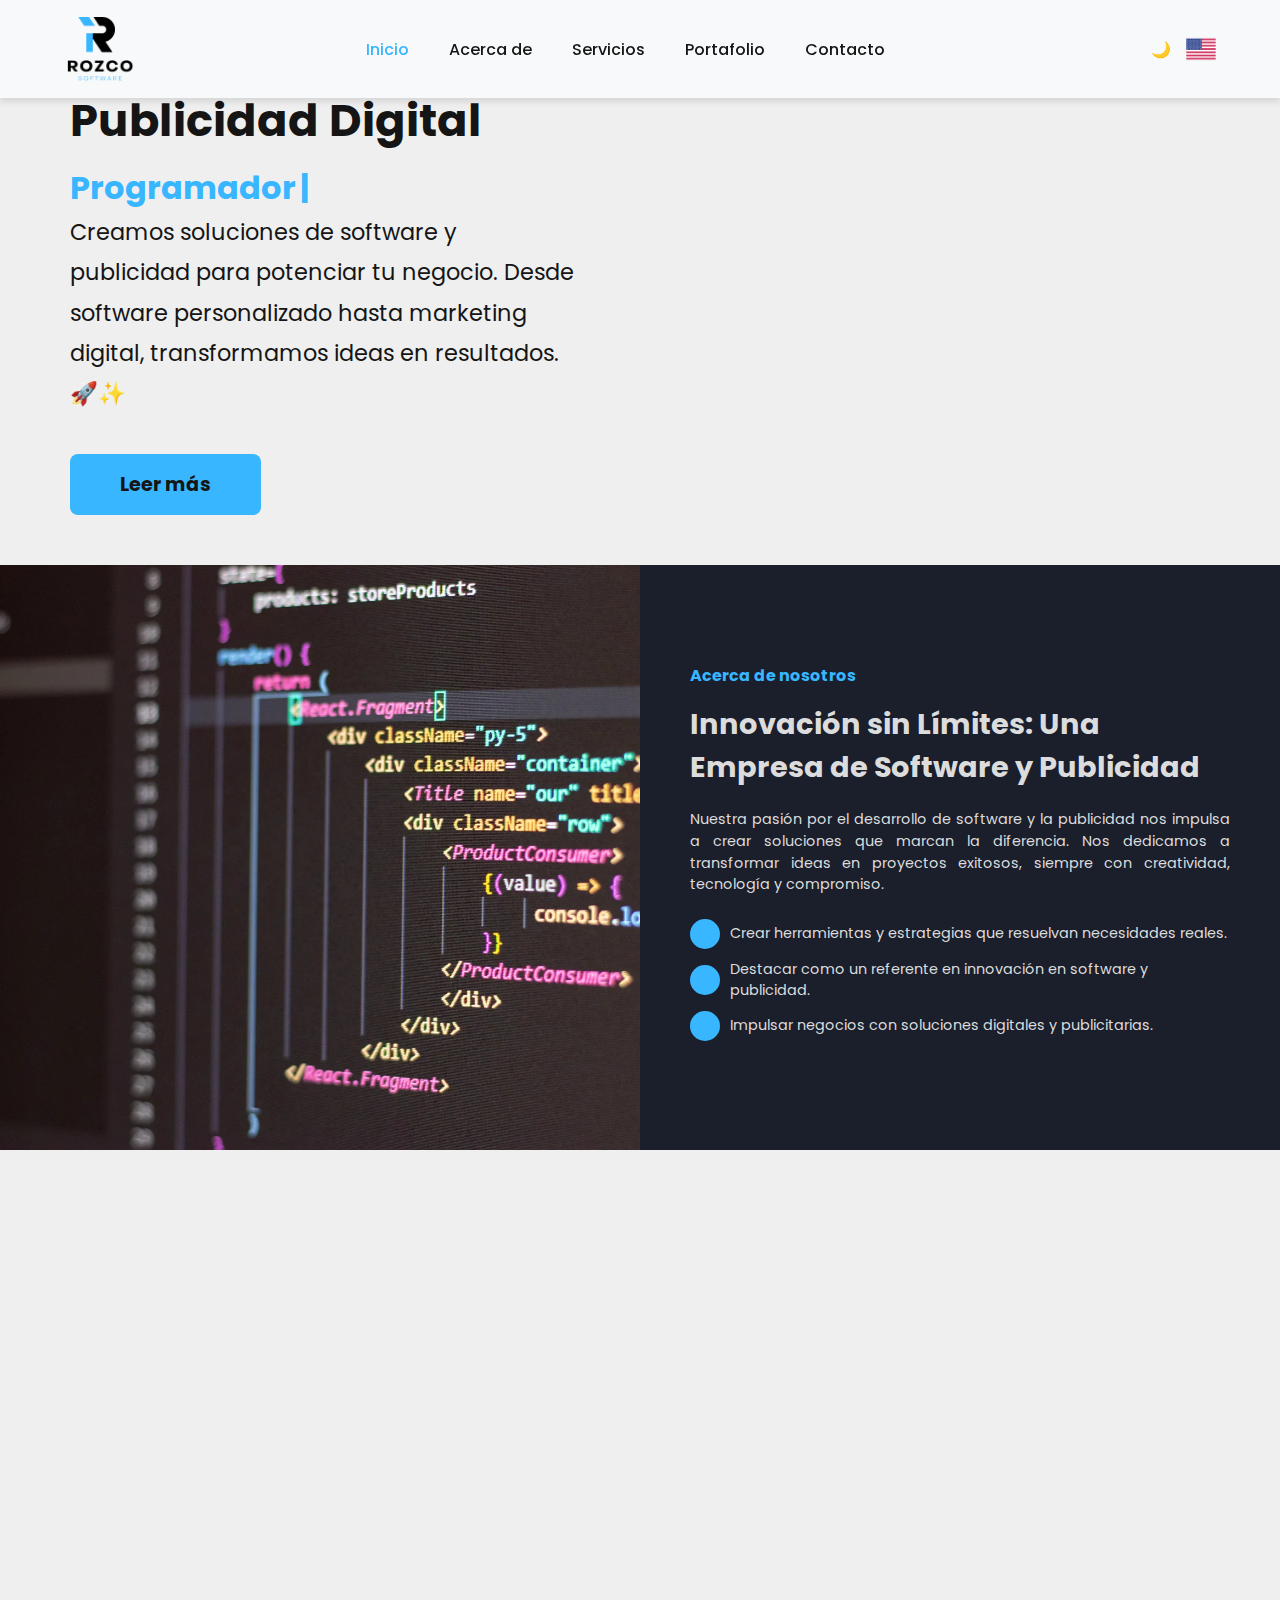
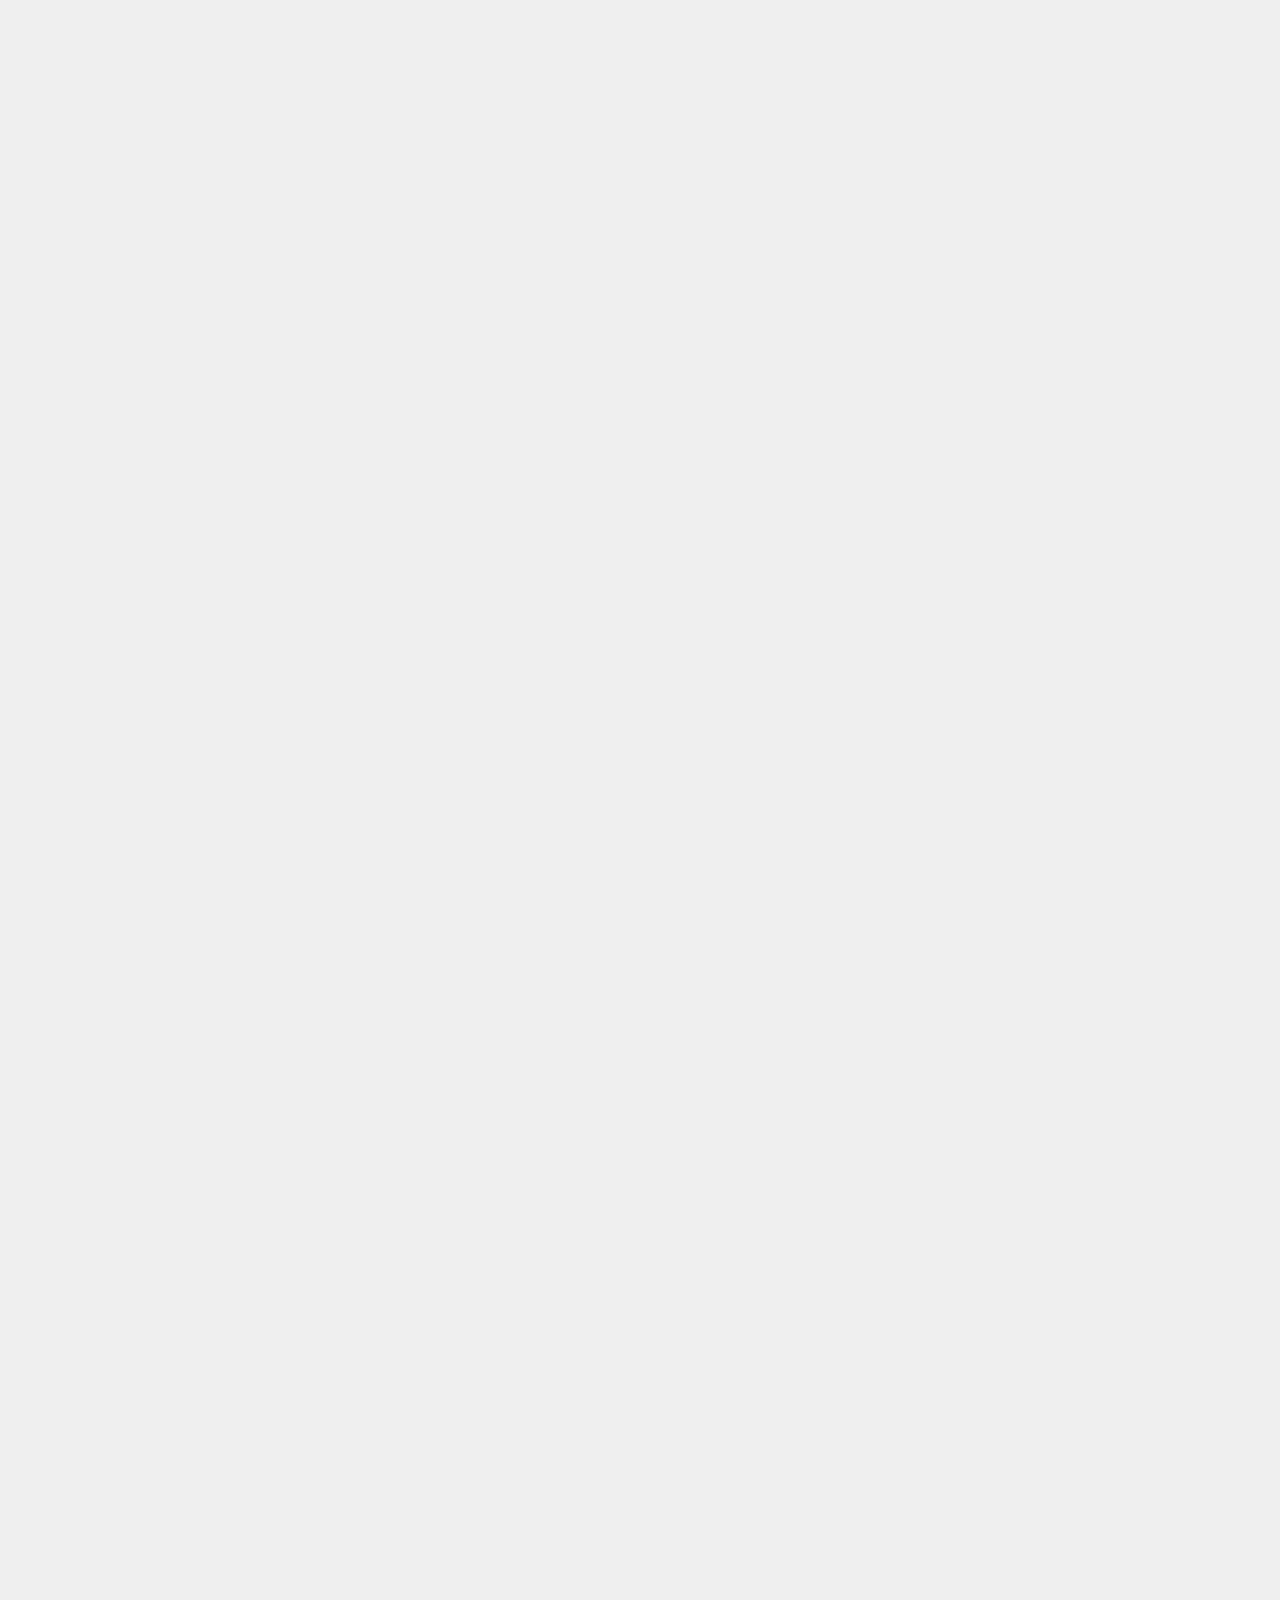
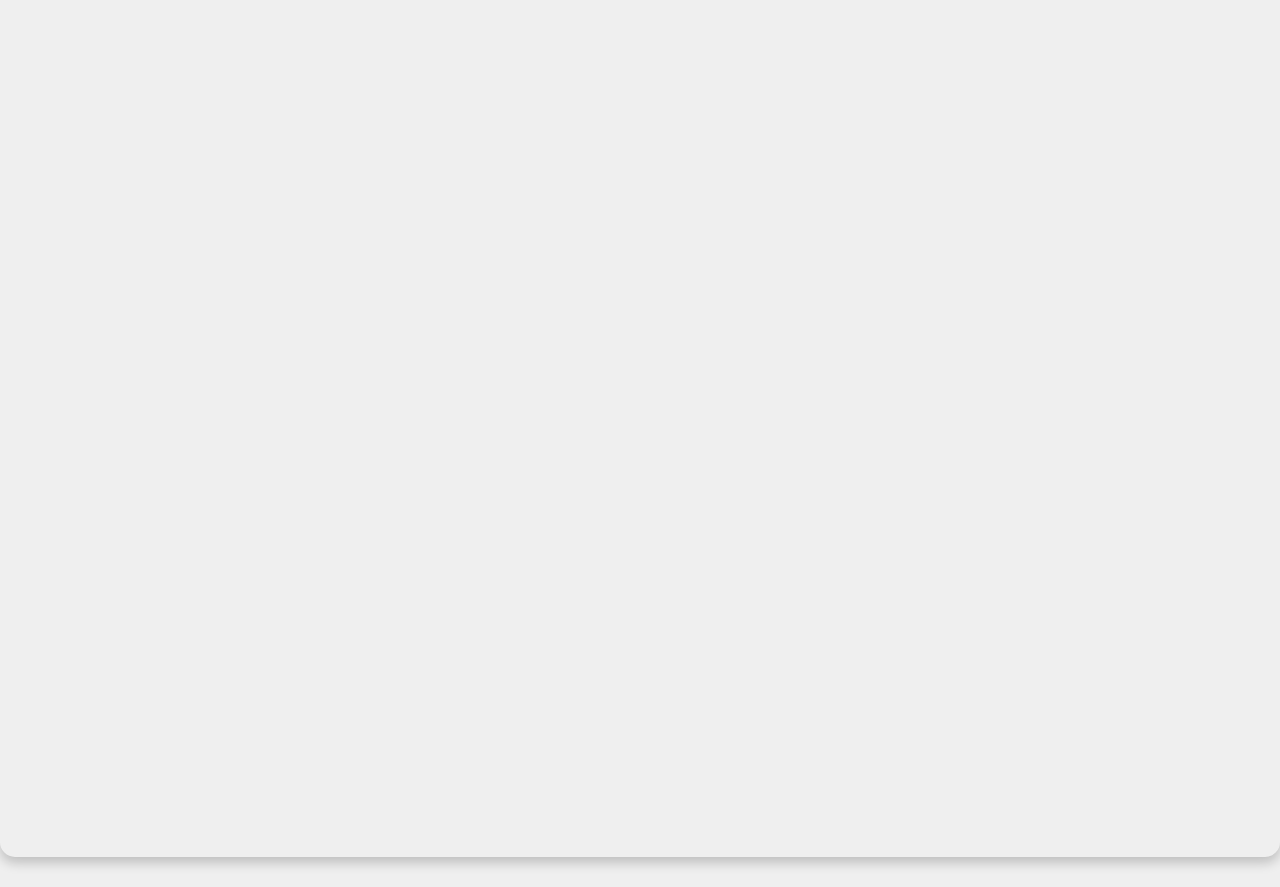
==== index.html @ 45a73aba "Primer commit" ====
<!DOCTYPE html>
<html lang="es">

<head>
    <meta charset="UTF-8">
    <meta name="viewport" content="width=device-width, initial-scale=1.0">
    <meta name="description"
        content="ROZCO | Soluciones de diseño web, publicidad y marketing digital. Damos vida a tus ideas con creatividad y funcionalidad.">
    <meta name="keywords"
        content="ROZCO, diseño web, publicidad, marketing digital, páginas web creativas, soluciones digitales">
    <meta name="author" content="ROZCO">
    <meta property="og:title" content="ROZCO | Diseño Web y Publicidad" />
    <meta property="og:description"
        content="Transforma tu presencia digital con nuestros servicios de diseño web, publicidad y marketing. ¡Haz historia con tu marca!" />
    <meta property="og:image" content="imagenes/rozco.png" />
    <meta property="og:url" content="https://www.rozco-Software.com" />
    <meta property="og:type" content="website" />
    <meta name="twitter:card" content="summary_large_image" />
    <title>ROZCO | Diseño Web, Publicidad y Marketing Digital</title>
    <link rel="stylesheet" href="css/animations.css">
    <link rel="stylesheet" href="css/header.css">
    <link rel="stylesheet" href="css/main.css">
    <link rel="stylesheet" href="css/aboutUS.css">
    <link rel="stylesheet" href="css/servicio.css">
    <link rel="stylesheet" href="css/projects.css">
    <link rel="stylesheet" href="css/contactform.css">
    <link rel="stylesheet" href="css/footer.css">
    <!-- Remixicon CSS -->
    <link href="https://cdn.jsdelivr.net/npm/remixicon@4.3.0/fonts/remixicon.css" rel="stylesheet" />
    <!-- Boxicons -->
    <link rel="stylesheet" href="https://unpkg.com/boxicons@latest/css/boxicons.min.css">
    <!-- Google Fonts -->
    <link
        href="https://fonts.googleapis.com/css2?family=Poppins:ital,wght@0,200;0,300;0,400;0,500;0,600;1,200&display=swap"
        rel="stylesheet">
    <link rel="icon" href="imagenes/ICON.png" type="image/x-icon">
</head>

<body>

    <header class="header-inicio">
        <a href="" class="logo">
            <img src="imagenes/ROZCO-negro.png" alt="Logo de ROZCO, diseño web y publicidad" loading="lazy"
                class="logo-img light-logo">
            <img src="imagenes/ROZCO-blanco.png" alt="Logo de ROZCO, diseño web y publicidad" loading="lazy"
                class="logo-img dark-logo">
        </a>
        <ul class="navbar">
            <li><a href="#inicio" class="active">Inicio</a></li>
            <li><a href="#acerca">Acerca de</a></li>
            <li><a href="#servicios">Servicios</a></li>
            <li><a href="#portafolio">Portafolio</a></li>
            <li><a href="#contacto">Contacto</a></li>
        </ul>
        <div class="social-icons">
            <a href="https://facebook.com" target="_blank" class="icon">
                <i class="ri-facebook-fill"></i>
            </a>
            <a href="https://instagram.com" target="_blank" class="icon">
                <i class="ri-instagram-fill"></i>
            </a>
            <a class="icon" id="theme-toggle" style="background-color: transparent;">
                🌙
            </a>
            <div class="language-selector">
                <!-- Al hacer clic en la bandera de EE.UU., redirige a la versión en inglés -->
                <a href="index2.html" class="icon" style="background-color: transparent;">
                    <img src="imagenes/USA.png" alt="EN" id="flag-icon">
                </a>
            </div> 
           
        </div>
        <div class="bx bx-menu" id="menu-icon"></div>
    </header>

    <main>
        <section class="cover fade-in" id="inicio">
            <div class="text__information-cover">
                <h1>Desarrollo Web y Publicidad Digital</h1>
                <h2 id="dynamic-text">
                    <span class="typing"></span><span class="cursor">|</span>
                </h2>
                <p>
                    Creamos soluciones de software y publicidad para potenciar tu negocio. Desde software personalizado
                    hasta marketing digital, transformamos ideas en
                    resultados. 🚀✨
                </p>
                <div class="buttons__cover">
                    <a href="#servicios">
                        <button class="btn_readMore-cover">Leer más</button>
                    </a>
                </div>
            </div>
            <div class="media__cover">
                <dotlottie-player src="https://lottie.host/5d0fd46f-d6e3-49ef-8fae-45bba7b66277/37dZKPXyGM.lottie"
                    background="transparent" speed="1" loop autoplay>
                </dotlottie-player>
            </div>
        </section>

        <section class="cover2 " id="acerca">
            <div class="cover-image">
                <img src="imagenes/AboutUs.webp" alt="Descripción de la imagen" loading="lazy">
            </div>
            <div class="cover-text">
                <h2>Acerca de nosotros</h2>
                <h3>Innovación sin Límites: Una Empresa de Software y Publicidad</h3>
                <p>
                    Nuestra pasión por el desarrollo de software y la publicidad nos impulsa
                    a crear soluciones que marcan la diferencia. Nos dedicamos a transformar ideas en proyectos
                    exitosos, siempre con creatividad, tecnología y compromiso.
                </p>

                <!-- Lista con círculos y palomitas -->
                <ul class="features-list fade-in">
                    <li>
                        <span class="circle"><i class="ri-check-line"></i></span>
                        Crear herramientas y estrategias que resuelvan necesidades reales.
                    </li>
                    <li>
                        <span class="circle"><i class="ri-check-line"></i></span>
                        Destacar como un referente en innovación en software y publicidad.
                    </li>
                    <li>
                        <span class="circle"><i class="ri-check-line"></i></span>
                        Impulsar negocios con soluciones digitales y publicitarias.
                    </li>
                </ul>
            </div>

        </section>

        <section class="servicios" id="servicios">
            <!-- Título de la sección -->
            <div class="Services-title fade-in">
                <h2>Nuestros Servicios</h2>
                <h3>Ofrecemos soluciones digitales y publicitarias diseñadas para impulsar tu negocio.</h3>
            </div>
            <!-- Contenedor de tarjetas -->
            <div class="cards-section">
                <!-- Card 1 -->
                <div class="card face-left">
                    <div class="card-image">
                        <img src="imagenes/Services2.webp" alt="Desarrollo de Software" loading="lazy">
                        <div class="icon-circle">
                            <i class="ri-global-line"></i>
                        </div>
                    </div>
                    <div class="card-content">
                        <h3>Desarrollo de Sistemas Web Personalizados</h3>
                        <p>Aplicaciones a medida para la gestión de locales, gimnasios, inventarios, y más. </p>

                    </div>
                </div>

                <!-- Card 2 -->
                <div class="card slide-up">
                    <div class="card-image">
                        <img src="imagenes/Services1.webp" alt="Páginas web estaticas" loading="lazy">
                        <div class="icon-circle">
                            <i class="ri-store-line"></i>
                        </div>
                    </div>
                    <div class="card-content">
                        <h3>Diseño de Páginas Web Estáticas</h3>
                        <p>Creamos sitios web elegantes y funcionales para dar presencia digital a tu negocio. </p>
                    </div>
                </div>

                <!-- Card 3 -->
                <div class="card slide-up">
                    <div class="card-image">
                        <img src="imagenes/Services3.webp" alt="Soporte y Mantenimiento" loading="lazy">
                        <div class="icon-circle">
                            <i class="ri-settings-3-line"></i>
                        </div>
                    </div>
                    <div class="card-content">
                        <h3>Soporte y Mantenimiento Web</h3>
                        <p>Nos encargamos de que tu plataforma web esté siempre actualizada y segura. </p>
                    </div>
                </div>

                <!-- Card 3 -->
                <div class="card face-right">
                    <div class="card-image">
                        <img src="imagenes/Services4.webp" alt="Flyers y Portadas" loading="lazy">
                        <div class="icon-circle">
                            <i class="ri-palette-line"></i>
                        </div>
                    </div>
                    <div class="card-content">
                        <h3>Creación de Flyers y Posters</h3>
                        <p>Diseños impactantes que transmiten tu mensaje y refuerzan tu identidad de marca. </p>
                    </div>
                </div>
            </div>
        </section>

        <section class="projects" id="portafolio">
            <h2 class="fade-in">Portafolio</h2>
            <h3 class="fade-in">
                Transformamos tus ideas en soluciones efectivas y creativas.
            </h3>
            <!-- Filtros -->
            <div class="filters fade-in">
                <button class="filter-btn active " data-category="all">Todos</button>
                <button class="filter-btn" data-category="web">Desarrollo Web</button>
                <button class="filter-btn" data-category="paginas">Páginas Web</button>
                <button class="filter-btn" data-category="app">Aplicaciones Móviles</button>
                <button class="filter-btn" data-category="contenido">Contenido</button>
            </div>
            <!-- Tarjetas de Proyectos -->
            <div class="project-grid fade-in">
                <!-- Proyecto 1 -->
                <div class="project-card" data-category="web"
                    data-images="imagenes/KOUTILAB/koutilab-1.png,imagenes/KOUTILAB/koutilab-2.png,imagenes/KOUTILAB/koutilab-3.png">
                    <img src="imagenes/KOUTILAB/koutilab-1.png" alt="Proyecto Web">
                    <h3>KOUTILAB</h3>
                    <p>Desarrollamos nuevas funcionalidades para la plataforma y trabajamos en el diseño visual,
                        asegurando una experiencia de usuario moderna y atractiva.</p>
                    <div class="tools">
                        <span>HTML</span> | <span>CSS</span> | <span>JS</span> | <span>PHP</span> | <span>Laravel</span>
                    </div>
                </div>
                <!-- Proyecto 2 -->
                <div class="project-card" data-category="web"
                    data-images="imagenes/WIDO/wido-1.png,imagenes/WIDO/wido-2.png,imagenes/WIDO/wido-3.png">
                    <img src="imagenes/WIDO/wido-1.png" alt="Wido proyecto web">
                    <h3>WIDO</h3>
                    <p>Realizamos el rediseño completo de la plataforma, mejorando la interfaz y corrigiendo
                        funcionalidades clave para optimizar su desempeño.</p>
                    <div class="tools">
                        <span>HTML</span> | <span>CSS</span> | <span>JS</span> | <span>PHP</span> | <span>Laravel</span>
                    </div>
                </div>
                <!-- Proyecto 3 -->
                <div class="project-card" data-category="web"
                    data-images="imagenes/GYM/gym-1.png,imagenes/GYM/gym-2.png,imagenes/GYM/gym-3.png">
                    <img src="imagenes/GYM/gym-1.png" alt="Gym proyect">
                    <h3>Sistema GYM</h3>
                    <p>Creamos un sistema web personalizado para gimnasios que permite registrar clientes, gestionar
                        paquetes, asignarlos a usuarios, llevar un control de asistencias y visualizar datos mediante
                        gráficas.</p>
                    <div class="tools">
                        <span>HTML</span> | <span>CSS</span> | <span>JS</span> | <span>PHP</span> | <span>Laravel</span>
                    </div>
                </div>
                <!-- Proyecto 4 -->
                <div class="project-card" data-category="app"
                    data-images="imagenes/JEWELRY/jewelry-1.png,imagenes/JEWELRY/jewelry-2.png,imagenes/JEWELRY/jewelry-3.png">
                    <img src="imagenes/JEWELRY/jewelry-1.png" alt="Aplicación Móvil">
                    <h3>Aplicacion Jewelry</h3>
                    <p>Desarrollamos una aplicación que permite a los clientes explorar los productos disponibles en la
                        tienda, con detalles completos de sus características. Por el lado administrativo, implementamos
                        un sistema CRUD para la gestión de usuarios, productos, categorías y más, facilitando el control
                        interno del negocio.

                        Aviso: Este proyecto es únicamente para fines educativos y demostrativos en mi portafolio. Todas
                        las imágenes mostradas son propiedad de Pandora y se utilizan sin intención de lucro o
                        asociación con la marca

                    </p>
                    <div class="tools">
                        <span>React Native</span> | <span>Firebase</span>
                    </div>
                </div>

                <!-- Proyecto 4 -->
                <div class="project-card" data-category="contenido"
                    data-images="imagenes/CONTENIDO/contenido-1.png,imagenes/CONTENIDO/contenido-2.png,imagenes/CONTENIDO/contenido-3.png,imagenes/CONTENIDO/contenido-4.png, imagenes/CONTENIDO/contenido-5.png">
                    <img src="imagenes/CONTENIDO/contenido-1.png" alt="Contenido">
                    <h3>Contenido</h3>
                    <p>Diseñamos flyers impactantes y creativos para promocionar productos y servicios, destacando la
                        identidad de marca y atrayendo la atención de los clientes potenciales. Nuestros diseños
                        combinan estética y funcionalidad para transmitir el mensaje de manera clara y efectiva.</p>
                    <div class="tools">

                    </div>
                </div>
            </div>
        </section>

        <section class="contact-section fade-in" id="contacto">

            <div class="container">
                <div class="box-info">
                    <h2>CONTÁCTATE CON NOSOTROS</h2>
                    <div class="data">
                        <p><i class="ri-phone-fill"></i> 22 24 28 44 55</p>
                        <p><i class="ri-mail-fill"></i> al3xroo37@gmail.com</p>
                    </div>
                    <div class="links">
                        <a href="#"><i class="ri-facebook-fill"></i></a>
                        <a href="#"><i class="ri-instagram-line"></i></a>
                    </div>
                </div>
                <form id="contactForm">
                    <div class="input-box">
                        <input type="text" id="name" name="name" placeholder="Nombre y apellido" required>
                        <i class="ri-user-fill"></i>
                    </div>
                    <div class="input-box">
                        <input type="email" id="email" name="email" required placeholder="Correo electrónico">
                        <i class="ri-mail-fill"></i>
                    </div>
                    <div class="input-box">
                        <input type="text" id="subject" name="subject" placeholder="Asunto">
                        <i class="ri-edit-2-fill"></i>
                    </div>
                    <div class="input-box">
                        <textarea id="message" name="message" placeholder="Escribe tu mensaje..."></textarea>
                    </div>
                    <button type="submit" value="enviar">Enviar mensaje</button>
                </form>
                <div id="formMessage"></div>
            </div>

        </section>
        <!-- Modal para Proyectos -->
        <div id="project-modal" class="modal">
            <div class="modal-content">
                <span class="close-modal">&times;</span>
                <h2 id="modal-title" style="margin-bottom:10px"></h2>

                <p id="modal-description"></p>

                <!-- Carrusel de Imágenes -->
                <div class="carousel">
                    <button class="prev-btn">&#10094;</button>
                    <img id="modal-image" src="" alt="Imagen del proyecto">
                    <button class="next-btn">&#10095;</button>
                </div>
            </div>
        </div>

    </main>

    <script src="js/main.js"></script>
    <script src="https://unpkg.com/@dotlottie/player-component@2.7.12/dist/dotlottie-player.mjs" type="module"></script>
</body>
</html>
---- css/animations.css ----
/* Fade-in desde abajo */
.fade-in {
    opacity: 0;
    transform: translateY(30px); /* Un movimiento un poco mayor */
    transition: opacity 2.5s ease-in-out, transform 2.5s ease-in-out; /* Duración más larga */
  }
  
  /* Clase activa cuando el elemento es visible */
  .fade-in.show {
    opacity: 1;
    transform: translateY(0); /* Retorna a su posición original */
  }

 /* Fade-in desde la izquierda */
.face-left {
    opacity: 0;
    transform: translateX(-150px); /* Sale más lejos desde la izquierda */
    transition: opacity 1.7s ease-in-out, transform 1.7s cubic-bezier(0.42, 0, 0.58, 1); /* Transición más suave y larga */
  }
  
  .face-left.show {
    opacity: 1;
    transform: translateX(0); /* Vuelve a la posición original */
  }
  
  
  /* Fade-in desde la derecha */
  .face-right {
    opacity: 0;
    transform: translateX(+150px);
    transition: opacity 1.7s ease-in-out, transform 1.7s cubic-bezier(0.42, 0, 0.58, 1); /* Transición más suave y larga */
  }
  
  .face-right.show {
    opacity: 1;
    transform: translateX(0);
  }
  
  /* Aparición con escala (zoom-in) */
  .zoom-in {
    opacity: 0;
    transform: scale(0.8);
    transition: opacity 3s ease-in-out, transform 3s ease-in-out; /* Más lento */
  }
  
  .zoom-in.show {
    opacity: 1;
    transform: scale(1);
  }
  
  /* Aparecer desde abajo */
  .slide-up {
    opacity: 0;
    transform: translateY(150px);
    transition: opacity 1.7s ease-in-out, transform 1.7s ease-in-out; /* Duración más lenta */
  }
  
  .slide-up.show {
    opacity: 1;
    transform: translateY(0);
  }
---- css/header.css ----
* {
    padding: 0;
    margin: 0;
    box-sizing: border-box;
    font-family: 'Poppins', sans-serif;
    text-decoration: none;
    list-style: none;
}

/* Variables globales para los temas */
:root {
    /* Colores comunes */
    --primary: #38b6ff;
    --secondary: #0077b6;
    --gray: #f6f6f6;
    --footer: #f2f2f2;
}

/* Tema claro (por defecto) */
body.light {
    --background-color: #efefef;
    --text-color: #151515;
    --header: #f8f9fa;
    --plateado: #4e4e4e;
    --black: #dcdcdd;
    --white:#151515;
    --tarjetas: #fff;
    --background: #1a1f2b;
    --cards-text: #c3e6f5;
}

/* Tema oscuro */
body.dark {
    --background-color: #151515;
    --text-color: #efefef;
    --header: #222222;
    --plateado: #dcdcdd;
    --black: #151515;
    --white:#dcdcdd;
    --tarjetas:#000000;
    --background: #D9D9D9;
    --cards-text: #1d6375;
}

body.light .light-logo {
    display: block;
}

body.dark .dark-logo {
    display: block;
}

/* Aplicar colores al body */
body {
    min-height: 100vh;
    background-color: var(--background-color);
    color: var(--text-color);
    transition: background-color 0.3s, color 0.3s;
  
}

html {
    scroll-behavior: smooth;
    overflow-x: hidden;
}

/* Estilo básico del scroll */
::-webkit-scrollbar {
    width: 10px; /* Ancho del scrollbar vertical */
    height: 10px; /* Alto del scrollbar horizontal */
}

/* Estilo del track (parte de fondo del scrollbar) */
::-webkit-scrollbar-track {
    background: #f1f1f1; /* Color de fondo */
    border-radius: 10px; /* Bordes redondeados */
}

/* Estilo del handle (parte del scrollbar que se mueve) */
::-webkit-scrollbar-thumb {
    background: var(--primary); /* Color del handle */
    border-radius: 10px; /* Bordes redondeados */
    border: 2px solid #f1f1f1; /* Bordes suaves alrededor del handle */
}

/* Efecto al pasar el mouse por encima */
::-webkit-scrollbar-thumb:hover {
    background: #45a049; /* Color más oscuro del handle al pasar el mouse */
}

/* Scroll horizontal */
::-webkit-scrollbar-horizontal {
    height: 8px; /* Alto del scrollbar horizontal */
}

.header-inicio {
    position: fixed;
    width: 100%;
    top: 0;
    left: 0;
    z-index: 1000;
    display: flex;
    align-items: center;
    justify-content: space-between;
    background: var(--header);
    padding: 16px 5%;
    box-shadow: 0 4px 6px rgba(0, 0, 0, 0.1);
    transition: all 0.3s ease;
}

.logo {
    display: flex;
    align-items: center;
    text-decoration: none;
}

.logo-img {
    width: 120px;
    height: auto;
    margin-left: -20%;
    display: none;
}

.navbar {
    display: flex;
    justify-content: center; /* Centrar los elementos */
    align-items: center;
    flex-wrap: wrap; /* Permite que los elementos se ajusten en varias líneas si es necesario */
}

.navbar a {
    color: var(--white);
    font-size: 1rem;
    font-weight: 500;
    padding: 10px 15px;
    margin: 0 15px; /* Ajuste del margen para mantener espacio entre los elementos */
    transition: color 0.3s ease;
    white-space: nowrap; /* Evitar que los enlaces se corten si son largos */
}

.navbar li {
    list-style: none;
}

.navbar a:hover {
    color: var(--primary);
}

.navbar a.active {
    color: var(--primary);
}


#menu-icon {
    font-size: 35px;
    color: var(--black);
    cursor: pointer;
    z-index: 10001;
    display: none;
}

/* Redes sociales */
.social-icons {
    display: flex;
    gap: 10px; /* Espaciado entre íconos */
    align-items: center;
}

.social-icons .icon {
    display: flex;
    align-items: center;
    justify-content: center;
    width: 30px;
    height: 30px;
    color: var(--primary); /* Color del ícono */
    font-size: 20px; /* Tamaño del ícono */
    text-decoration: none; /* Sin subrayado */
    transition: all 0.3s ease;
}

.social-icons .icon:hover {
    transform: scale(1.5); /* Efecto de agrandar */
}

#theme-toggle {
    background-color: var(--primary);
    color: white;
    border: none;
    padding: 8px 12px;
    border-radius: 5px;
    cursor: pointer;
    font-size: 1rem;
    transition: background-color 0.3s ease;
}

#theme-toggle:hover {
    background-color: var(--secondary);
}


@media (max-width: 1299px) {
    header {
        padding: 14px 5%;
        transition: 0.2s;
    }

    .navbar a {
        padding: 5px 0;
        margin: 0 20px;
    }
}

/* Ajuste para pantallas pequeñas (móviles) */
@media (max-width: 1090px) {
    header {
        padding: 14px 7%;
        transition: 0.2s;
    }

    #menu-icon {
        display: block;
        color: var(--white);
    }

    .navbar {
        position: absolute;
        top: 100%;
        right: -100%;
        width: 270px;
        background: var(--primary);
        display: flex;
        flex-direction: column;
        align-items: flex-start; /* Alinear enlaces a la izquierda */
        border-radius: 10px;
        transition: all 0.50s ease;
        padding: 10px; /* Añadir relleno para dar espacio a los enlaces */
    }

    .navbar a {
        display: block;
        margin: 12px 0;
        padding: 10px 25px; /* Añadir relleno para hacer más fáciles de tocar */
        transition: all 0.50s ease;
        font-size: 14px; /* Ajustar el tamaño de fuente para móviles */
    }

    .navbar a:hover {
        color: var(--black);
        transform: translateY(5px);
    }

    .navbar a.active {
        color: var(--black);
    }

    .navbar.open {
        right: 2%;
    }
}

/* Ajustes para pantallas muy pequeñas (móviles pequeños) */
@media (max-width: 420px) {
    .navbar {
        width: 230px; /* Ajustar el ancho del menú en móviles pequeños */
    }

    .navbar a {
        font-size: 12px; /* Reducir tamaño de fuente para ahorrar espacio */
    }

    .logo-img {
        width: 70px; /* Hacer el logo más pequeño para pantallas pequeñas */
        height: auto;
    }

}
---- css/main.css ----
/* General */
main {
    width: 100%;
    margin: 0 auto;
    border-radius: 15px;
    box-shadow: 0 6px 12px rgba(0, 0, 0, 0.2);
}

/* Contenedor principal */
.cover {
    display: flex;
    justify-content: space-between;
    align-items: center;
    margin-top: 20px;
}

/* Texto informativo */
.text__information-cover {
    padding: 0px 0px 50px 70px;
    color: var(--text-color) ;
    width: 45%;
}

.text__information-cover h1 {
    font-size: 3.5rem;
    margin-bottom: 10px;
}

.text__information-cover p {
    font-size: 1.4rem;
    line-height: 1.8;
    margin-bottom: 40px;
}

/* Estilo base */
#dynamic-text {
    font-size: 2rem;
    font-weight: bold;
    color: var(--primary);
    display: flex;
    align-items: center;
}

/* Estilo del cursor */
.cursor {
    color: var(--primary);
    font-weight: bold;
    margin-left: 4px;
    animation: blink 0.6s steps(2) infinite;
}

/* Efecto de parpadeo */
@keyframes blink {
    0%, 100% { opacity: 1; }
    50% { opacity: 0; }
}


/* Botón */
.buttons__cover {
    margin-top: 30px;
}

.btn_readMore-cover {
    padding: 16px 50px;
    background: var(--primary);
    color: var(--text-color);
    font-weight: bold;
    border-radius: 8px;
    border: none;
    cursor: pointer;
    transition: all 0.3s ease;
    font-size: 1.2rem;
}

.btn_readMore-cover:hover {
    background: var(--secondary);
    color: white;
}

/* Media (animación o imagen) */
.media__cover {
    text-align: center;
    width: 55%;
}

.media__cover dotlottie-player {
    width: 100%;
    height: auto;
}
/* Responsividad */


@media (max-width: 1400px){

    .cover{
        margin-top: 20px;
    }
    .text__information-cover h1 {
        font-size: 2.8rem;
    }

}
  
/* Pantallas medianas (entre 768px y 1200px) */
@media (max-width: 1200px) {
    .cover {
        flex-direction: column;
    }

    .text__information-cover, .media__cover {
        width: 100%; /* Más ancho para pantallas medianas */
        margin: 0 auto;
    }

    .text__information-cover {
        text-align: center;
        padding: 40px;
        margin-top: 60px;
    }

    .text__information-cover h1 {
        font-size: 3.5rem;
    }

    .text__information-cover p {
        font-size: 1.3rem;
    }
    .media__cover dotlottie-player {
       margin-top: -100px;/* Reducir animación proporcionalmente */
    }
}

/* Pantallas pequeñas (menores a 768px) */
@media (max-width: 768px) {
    .cover {
        flex-direction: column;
    }

    .text__information-cover h1 {
        font-size: 2.8rem;
    }

    .text__information-cover p {
        font-size: 1.2rem;
        margin-bottom: 20px;
    }

    .btn_readMore-cover {
        font-size: 1rem;
        padding: 12px 40px;
    }

    .media__cover dotlottie-player {
        max-width: 100%; /* Reducir animación proporcionalmente */
    }
}

/* Pantallas muy pequeñas (menores a 480px) */
@media (max-width: 480px) {
    .text__information-cover h1 {
        font-size: 2.2rem;
    }

    .text__information-cover p {
        font-size: 1rem;
    }

    .btn_readMore-cover {
        font-size: 0.9rem;
        padding: 10px 30px;
    }

    .media__cover dotlottie-player {
        max-width: 100%;
    }
}
---- css/aboutUS.css ----
/* Ajuste para que la imagen ocupe la mitad de la sección */
.cover2 {
    display: flex;
    align-items: center;
    justify-content: space-between;
    gap: 0; /* Elimina el espacio entre imagen y texto */
    flex-wrap: nowrap; /* Evita que los elementos pasen a una nueva fila */
    height: 65vh; /* La sección ocupará toda la altura de la ventana */
    padding: 0; /* Elimina el padding general */
    background-color: var(--background);
    margin-bottom: 30px;
}

/* Imagen */
.cover-image {
    flex: 0 0 50%; /* Imagen ocupa el 50% del ancho total */
    height: 100%; /* Imagen ocupa toda la altura de la sección */
    overflow: hidden; /* Asegura que no se desborde la imagen */
}

.cover-image img {
    width: 100%; /* La imagen ocupa todo el ancho del contenedor */
    height: 100%; /* La imagen ocupa toda la altura */
    object-fit: cover; /* Asegura que la imagen no se distorsione */
}

/* Texto */
.cover-text {
    flex: 0 0 50%; /* Texto ocupa el 50% del ancho total */
    height: 100%; /* Texto ocupa toda la altura de la sección */
    display: flex;
    flex-direction: column; /* Organiza los elementos en columna */
    justify-content: center; /* Centra el texto verticalmente */
    padding: 50px; /* Espaciado interno */
    text-align: left; /* Alinea el texto a la izquierda */
}

.cover-text h2 {
    font-size: 1rem; /* Tamaño del título más grande */
    font-weight: bold;
    color: var(--primary);
    margin-bottom: 15px;
}

.cover-text h3 {
    font-size: 1.8rem;
    font-weight: bold;
    color: var(--black);
    margin-bottom: 20px;
}

.cover-text p {
    font-size: 0.9rem;
    line-height: 1.5;
    color: var(--black);
    margin-bottom: 23px;
    text-align: justify;
}

/* Lista de características */
.features-list {
    list-style: none;
    padding: 0;
    margin: 0;
}

.features-list li {
    display: flex;
    align-items: center;
    margin-bottom: 10px;
    font-size: 0.9rem;
    color: var(--black);
}

/* Círculo con la palomita */
.features-list .circle {
    display: flex;
    justify-content: center;
    align-items: center;
    width: 30px;
    height: 30px;
    border-radius: 50%;
    background: var(--primary);
    color: var(--white);
    font-size: 1.25rem;
    margin-right: 10px;
}

@media (max-width: 1200px) {
    .cover2 {
        flex-direction: column; /* Cambia a diseño vertical */
        align-items: center; /* Centra los elementos */
        height: auto; /* Permite que la altura se ajuste al contenido */
    }

    .cover-image,
    .cover-text {
        width: 100%; /* Ambos ocupan todo el ancho disponible */
    }

    .cover-text {
        padding: 30px; /* Reduce el padding para pantallas medianas */
        text-align: center; /* Centra el texto */
    }

    .cover-text h2 {
        font-size: 1.2rem; /* Tamaño moderado del título */
    }

    .cover-text h3 {
        font-size: 1.7rem; /* Subtítulo ligeramente más pequeño */
    }

    .cover-text p {
        font-size: 1rem; /* Texto más legible en pantallas medianas */
    }

    .features-list li {
        margin-bottom: 15px; /* Espaciado uniforme */
    }

    .features-list .circle {
        width: 24px; /* Tamaño reducido del círculo */
        height: 24px;
        font-size: 1.2rem; /* Ícono más pequeño */
    }
}

@media (max-width: 768px) {
    .cover2 {
        flex-direction: column; /* Cambia a diseño vertical */
        align-items: center; /* Centra los elementos */
        height: auto; /* Permite ajuste dinámico */
    }

    .cover-image {
        height: 250px; /* Altura fija para mantener la proporción de imagen */
        object-fit: cover;
    }

    .cover-text {
        padding: 20px; /* Reduce padding en pantallas más pequeñas */
        text-align: center; /* Centra el texto */
    }

    .cover-text h2 {
        font-size: 1rem; /* Tamaño más pequeño */
    }

    .cover-text h3 {
        font-size: 1.4rem; /* Subtítulo reducido */
    }

    .cover-text p {
        font-size: 0.85rem; /* Ajusta tamaño del texto */
    }

    .features-list li {
        font-size: 0.85rem; /* Tamaño reducido de fuente */
        margin-bottom: 12px; /* Espaciado menor */
    }

    .features-list .circle {
        width: 20px; /* Tamaño reducido del círculo */
        height: 20px;
        font-size: 1rem; /* Ícono más pequeño */
    }
}

@media (max-width: 480px) {
    .cover2 {
        flex-direction: column;
        height: auto; /* Altura dinámica para móviles */
    }

    .cover-image {
        width: 100%; /* Imagen ocupa todo el ancho disponible */
        height: 200px; /* Altura ajustada para móviles */
    }

    .cover-text {
        padding: 15px; /* Menos padding en móviles */
    }

    .cover-text h2 {
        font-size: 0.9rem; /* Tamaño pequeño para móviles */
    }

    .cover-text h3 {
        font-size: 1.2rem; /* Subtítulo más pequeño */
    }

    .cover-text p {
        font-size: 0.75rem; /* Tamaño reducido para texto */
    }

    .features-list li {
        font-size: 0.75rem;
        margin-bottom: 10px;
    }

    .features-list .circle {
        width: 18px;
        height: 18px;
        font-size: 0.9rem;
    }
}
---- css/servicio.css ----
/* Estilos de la sección de servicios */
.servicios {
    text-align: center;
    padding: 50px 20px;
}

.Services-title h2 {
    font-size: 1rem;
    color: var(--primary);
    margin-bottom: 10px;
}

.Services-title h3 {
    font-size: 1.8rem;
    color: var(--text-color);
    margin-bottom: 30px;
}

/* Contenedor de tarjetas */
.cards-section {
    display: flex;
    justify-content: center;
    gap: 20px;
    flex-wrap: wrap;
    margin-top: 20px;
}

/* Estilos generales de las tarjetas */
@keyframes hoverEffect {
    0% {
      transform: translateY(0);
    }
    100% {
      transform: translateY(-8px);
    }
  }
  
  .card {
    background-color: var(--tarjetas);
    border-radius: 10px;
    box-shadow: 0 4px 8px var(--black);
    overflow: hidden;
    width: 300px;
    text-align: center;
    animation: fadeInUp 2s ease-out forwards; /* Animación de entrada */
  }
  
  /* Efecto hover activado después de la animación inicial */
  .card:hover {
    animation: hoverEffect 0.3s ease forwards; /* Animación de hover */
  }

/* Imagen y círculo */
.card-image {
    position: relative;
    width: 100%;
    height: 180px;
}

.card-image img {
    width: 100%;
    height: 100%;
    object-fit: cover;
}

.icon-circle {
    position: absolute;
    bottom: -20px;
    left: 50%;
    transform: translateX(-50%);
    background-color: var(--primary);
    border-radius: 50%;
    width: 60px;
    height: 60px;
    display: flex;
    justify-content: center;
    align-items: center;
    box-shadow: 0 2px 5px rgba(0, 0, 0, 0.2);
    transition: background-color 0.3s;
}

.icon-circle:hover{
    background-color: var(--black);
}


/* Contenido de la tarjeta */
.card-content {
    padding: 20px;
}

.card-content h3 {
    font-size: 1.2rem;
    margin-bottom: 10px;
    color: var(--text-color);
}

.card-content p {
    font-size: 0.9rem;
    color: var(--text-color);
    line-height: 1.5;
}

.read-more {
    color: var(--primary);
    text-decoration: none;
    font-weight: bold;
    display: inline-block;
    margin-top: 10px;
    transition: color 0.3s;
}

.read-more:hover {
    color: #2ecc71;
}

.language-selector {
    display: flex;
    gap: 10px;
    align-items: center;
}

.language-selector .icon img {
    width: 30px;  /* Ajusta el tamaño de la bandera */
    height: auto;
    cursor: pointer;
    transition: opacity 0.3s ease-in-out;
}

.language-selector .icon img:hover {
    opacity: 0.8;
}
---- css/projects.css ----
.projects {
    margin-left: 15%;
    margin-right: 15%;
}

.section-title {
    text-align: center;
    font-size: 2.5rem;
    margin: 2rem 0;
    color: var(--primary);
}

/* Estilos para filtros minimalistas */
.filters {
    display: flex;
    justify-content: center;
    gap: 1.5rem;
    margin-bottom: 2rem;
}

.filter-btn {
    background: none;
    border: none;
    outline: none;
    font-size: 0.9rem;
    color: var(--plateado);
    /* Color gris para botones */
    cursor: pointer;
    position: relative;
    transition: color 0.3s ease;
}

.filter-btn.active {
    color: var(--primary);
    /* Color verde del texto activo */
    font-weight: bold;
}

.filter-btn.active::after {
    content: "";
    position: absolute;
    bottom: -4px;
    /* Espaciado del subrayado */
    left: 0;
    width: 100%;
    height: 2px;
    background-color: var(--primary);
    /* Subrayado verde */
}

.filter-btn:hover {
    color: var(--primary);
    /* Cambia a verde al pasar el mouse */
}


/* Grid de proyectos */
.project-grid {
    display: grid;
    grid-template-columns: repeat(auto-fit, minmax(300px, 1fr));
    gap: 1.5rem;
    padding: 0 2rem;
}

.project-card {
    background-color: var(--background);
    border: none;
    border-radius: 10px;
    box-shadow: 0 4px 8px rgba(0, 212, 255, 0.2);
    overflow: hidden;
    transition: transform 0.3s ease, box-shadow 0.3s ease;
    cursor: pointer;
}

.project-card img {
    width: 100%;
    height: 180px;
    object-fit: cover;
}

.projects h2 {
    font-size: 1rem;
    color: var(--primary);
    margin-bottom: 10px;
    text-align: center;
}

.projects h3 {
    font-size: 1.8rem;
    color: var(--text-color);
    margin-bottom: 30px;
    text-align: center;
}

.project-card h3 {
    margin: 1rem;
    font-size: 1.4rem;
    color: var(--primary);
}

.project-card p {
    margin: 0 1rem 1rem;
    color: var(--black);
    font-size: 0.95rem;
    display: -webkit-box;
    -webkit-line-clamp: 2;
    /* Número máximo de líneas visibles */
    -webkit-box-orient: vertical;
    overflow: hidden;
    text-overflow: ellipsis;
    /* Añade "..." al final del texto truncado */
    white-space: normal;
}

.tools {
    font-size: 0.85rem;
    margin: 0 1rem 1.2rem;
    color: var(--cards-text);
}

.project-card:hover {
    transform: translateY(-10px);
    box-shadow: 0 6px 12px rgba(0, 212, 255, 0.3);
}


/*------------------MODAL-------------------*/
/* Estilos para el modal */
.modal {
    display: none;
    position: fixed;
    top: 0;
    left: 0;
    width: 100%;
    height: 100%;
    background: rgba(0, 0, 0, 0.8);
    justify-content: center;
    align-items: center;
    z-index: 1000;
    color: var(--primary);
    font-weight: bold;
}

.modal p {
    color: black;
    font-weight: 300;
    margin-bottom: 20px;
}

.modal-content {
    background: #fff;
    padding: 1.5rem;
    border-radius: 10px;
    max-width: 700px;
    max-height: 90vh; /* Máxima altura del modal para mantenerlo en la ventana */
    overflow-y: auto; /* Permitir scroll vertical si el contenido es más grande */
    text-align: center;
    position: relative;
}


.close-modal {
    position: absolute;
    top: 10px;
    right: 15px;
    font-size: 1.5rem;
    cursor: pointer;
}

.carousel {
    position: relative;
    display: flex;
    align-items: center;
    justify-content: center;
}

.carousel img {
    width: 100%;
    object-fit: cover;
    border-radius: 5px;
}

.prev-btn,
.next-btn {
    position: absolute;
    top: 50%;
    background: rgba(0, 0, 0, 0.5);
    color: #fff;
    border: none;
    padding: 0.5rem 1rem;
    cursor: pointer;
    font-size: 1.2rem;
    border-radius: 50%;
    transform: translateY(-50%);
}

.prev-btn {
    left: 10px;
}

.next-btn {
    right: 10px;
}

.prev-btn:hover,
.next-btn:hover {
    background: var(--primary);
}


/* Responsividad para pantallas de 1200px o menos */
@media (max-width: 1200px) {
    .projects {
        margin-left: 10%;
        margin-right: 10%;
    }

    .project-grid {
        gap: 1rem;
        grid-template-columns: repeat(auto-fit, minmax(280px, 1fr));
    }

    .project-card img {
        height: 160px;
    }

    .project-card h3 {
        font-size: 1.2rem;
    }

    .project-card p {
        font-size: 0.9rem;
    }
}

/* Responsividad para pantallas de 768px o menos (tabletas) */
@media (max-width: 768px) {
    .projects {
        margin-left: 5%;
        margin-right: 5%;
    }

    .filters {
        flex-wrap: wrap;
        /* Los botones de filtro se ajustan en varias filas */
        gap: 1rem;
    }

    .project-grid {
        grid-template-columns: repeat(auto-fit, minmax(250px, 1fr));
    }

    .project-card img {
        height: 140px;
    }

    .project-card h3 {
        font-size: 1.1rem;
    }

    .project-card p {
        font-size: 0.85rem;
    }

    .modal-content {
        padding: 1rem;
        max-width: 90%;
        /* Reduce el ancho del modal */
    }
}

/* Responsividad para pantallas de 480px o menos (móviles) */
@media (max-width: 480px) {
    .projects {
        margin-left: 2%;
        margin-right: 2%;
    }

    .filters {
        flex-direction: column;
        /* Los botones de filtro se apilan verticalmente */
        gap: 0.8rem;
    }

    .filter-btn {
        font-size: 0.8rem;
    }

    .project-grid {
        grid-template-columns: 1fr;
        /* Una sola columna en móviles */
    }

    .project-card img {
        height: 120px;
    }

    .project-card h3 {
        font-size: 1rem;
    }

    .project-card p {
        font-size: 0.8rem;
    }

    .modal-content {
        padding: 0.8rem;
        max-width: 95%;
    }

    .carousel img {
        max-height: 250px;
        /* Reducir la altura máxima de la imagen en móviles */
    }

    .prev-btn,
    .next-btn {
        padding: 0.3rem 0.6rem;
        font-size: 1rem;
    }
}
---- css/contactform.css ----
.contact-section {
    display:flex;
    justify-content: center;
    align-items: center;
    background: linear-gradient(rgba(0 0 0 / .8),rgba(0 0 0 / .8)),url(../imagenes/contact2.webp);
    background-size: cover;
    background-position: center center;
    background-repeat: no-repeat;
    margin-top: 50px;
}
.container {
    display:grid;
    grid-template-columns: repeat(2,50%);
    padding:100px;
    gap:10px;
    width: 100%;
}

.box-info {
    color:#fff;
    display:flex;
    flex-direction: column;
    gap:50px;
}

.box-info > h2 {
    text-align: left;
    letter-spacing: 5px;
    font-size: 27px;
}

.data {
    display: flex;
    flex-direction: column;
    gap:25px
}

.data > p {
    font-size: 1rem;
}

.data > p > i {
    color: var(--primary);
    margin-right: 10px;
    font-size:25px;
}



.links {
    display:flex;
    gap:15px;
}

.links > a {
    text-decoration: none;
    width: 40px;
    height: 40px;
    background: var(--primary);
    text-align: center;
    transition: .1s;
}

.links > a > i {
    color:#fff;
    line-height: 40px;
    font-size: 20px;
}

form {
    display:flex;
    flex-direction: column;
    text-align: center;
    gap:15px;
}

.input-box {
    position:relative;
}

.input-box > input {
    width: 100%;
    height: 40px;
    padding: 0 10px;
    outline:none;
    background: rgba(255 255 255 / .1);
    border:3px solid transparent;
    letter-spacing: 1px;
    transition:.3s;
    color:#fff;
    
}

.input-box > input::placeholder,
.input-box > textarea::placeholder {
    color:#a3a3a3;
    
}

.input-box > input:focus::placeholder,
.input-box > textarea:focus::placeholder {
    color:transparent;
}

.input-box > input:focus,
.input-box > textarea:focus {
    border-bottom:3px solid var(--primary);
    animation: shake .2s;
}

.input-box > textarea {
    width: 100%;
    height: 130px;
    padding: 10px;
    background: rgba(255 255 255 / .1);
    border:3px solid transparent;
    letter-spacing: 1px;
    outline: none;
    transition:.3s;
    color:#fff;
    letter-spacing: 1.5px;
}

textarea {
    resize: none; /* Evita que el usuario cambie el tamaño del textarea */
}

.input-box > i {
    position:absolute;
    top:50%;
    transform: translateY(-50%);
    right: 10px;
    color:rgba(255 255 255 / .3);
    transition: .3s;
}

.input-box > input:focus ~ i {
    color:var(--primary);
}

form > button {
    width: 100%;
    padding: 10px;
    outline: none;
    background: var(--primary);
    color:#fff;
    border:none;
    transition: .1s;
    cursor: pointer;
    font-size: 1rem;
    font-weight: bold;
}

form > button:hover,
.links > a:hover {
    background: var(--secondary);   
}

#formMessage{
    color: #fff ;
}

@keyframes shake { 
    0%, 100% {transform: translateX(0);} 
    10%, 30%, 50%, 70%, 90% {transform: translateX(-10px);} 
    20%, 40%, 60%, 80% {transform: translateX(10px);} 
 }


@media screen and (max-width:600px) {
    .container {
        width: 95%;
        display: flex;
        flex-direction: column;
        gap:20px;
    }

    .box-info {
        gap:15px;
    }

    .box-info > h2 {
        font-size: 1.5rem;
    }
}
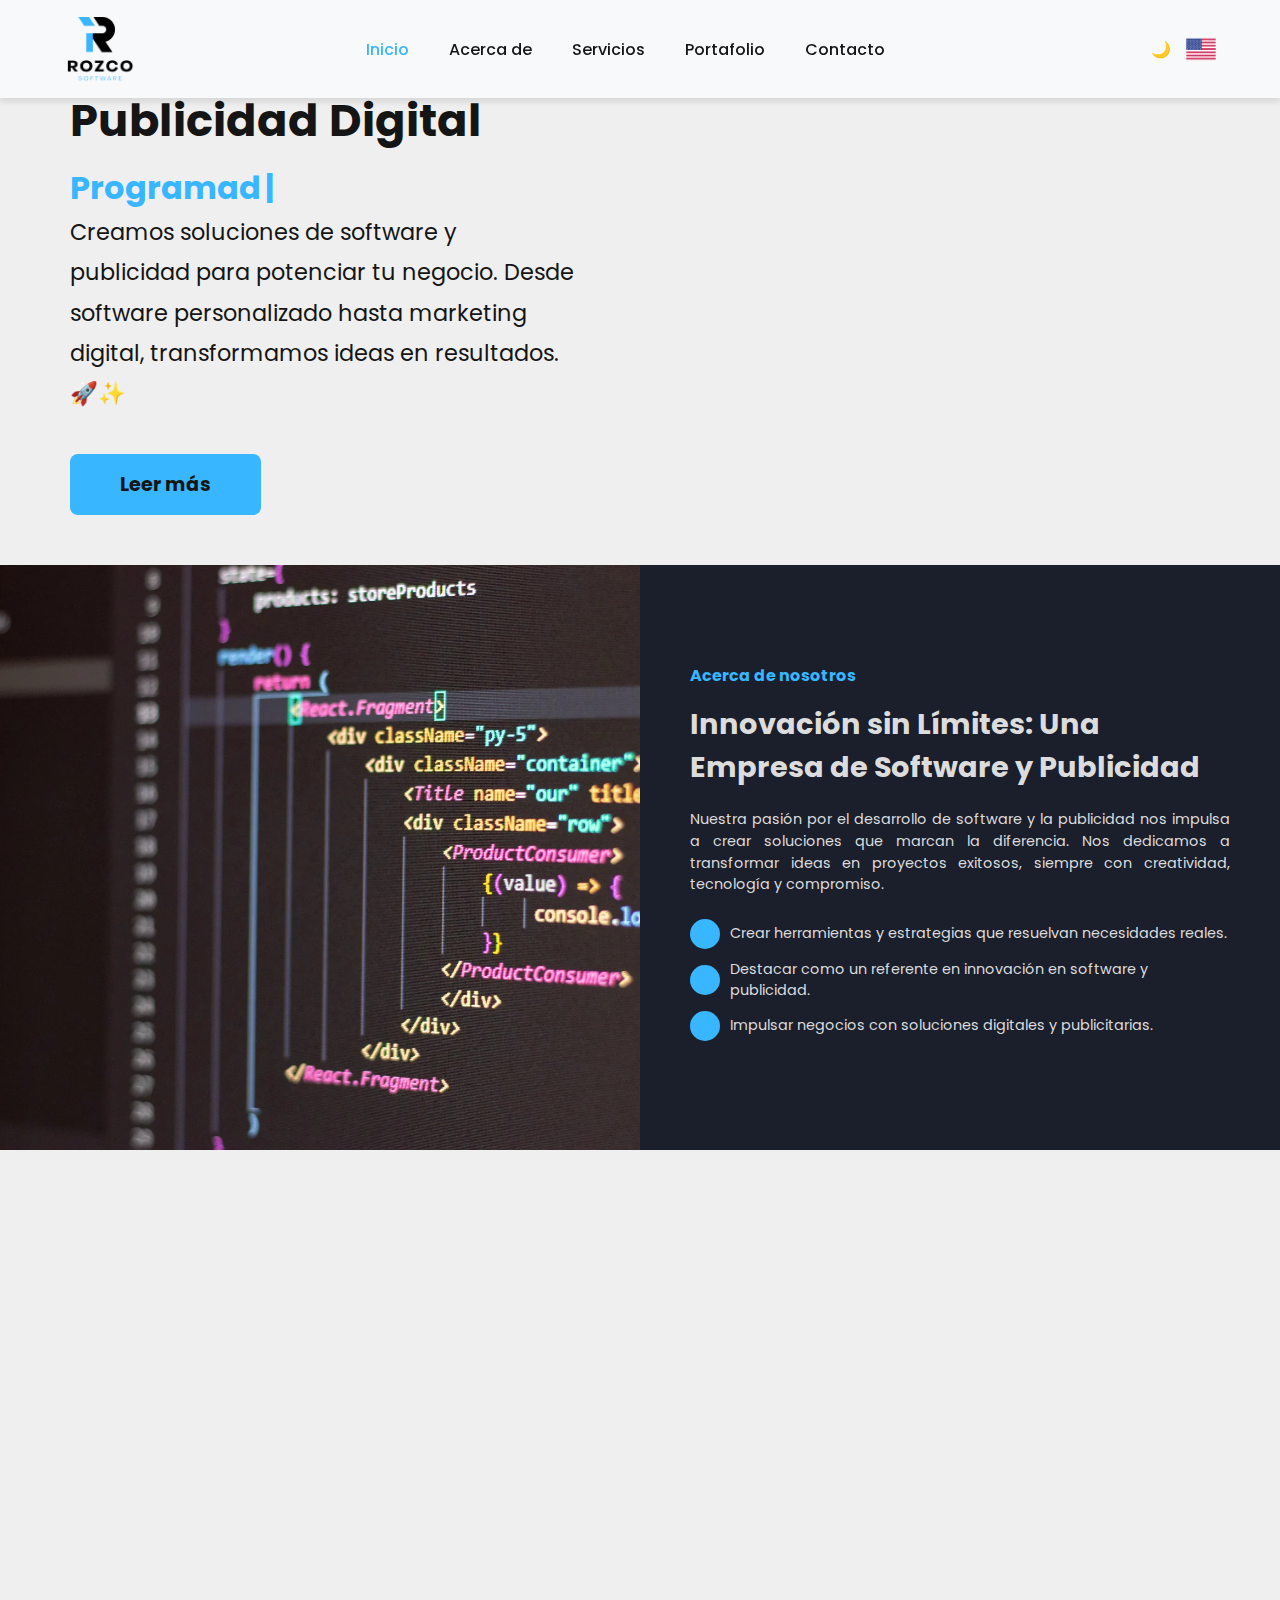
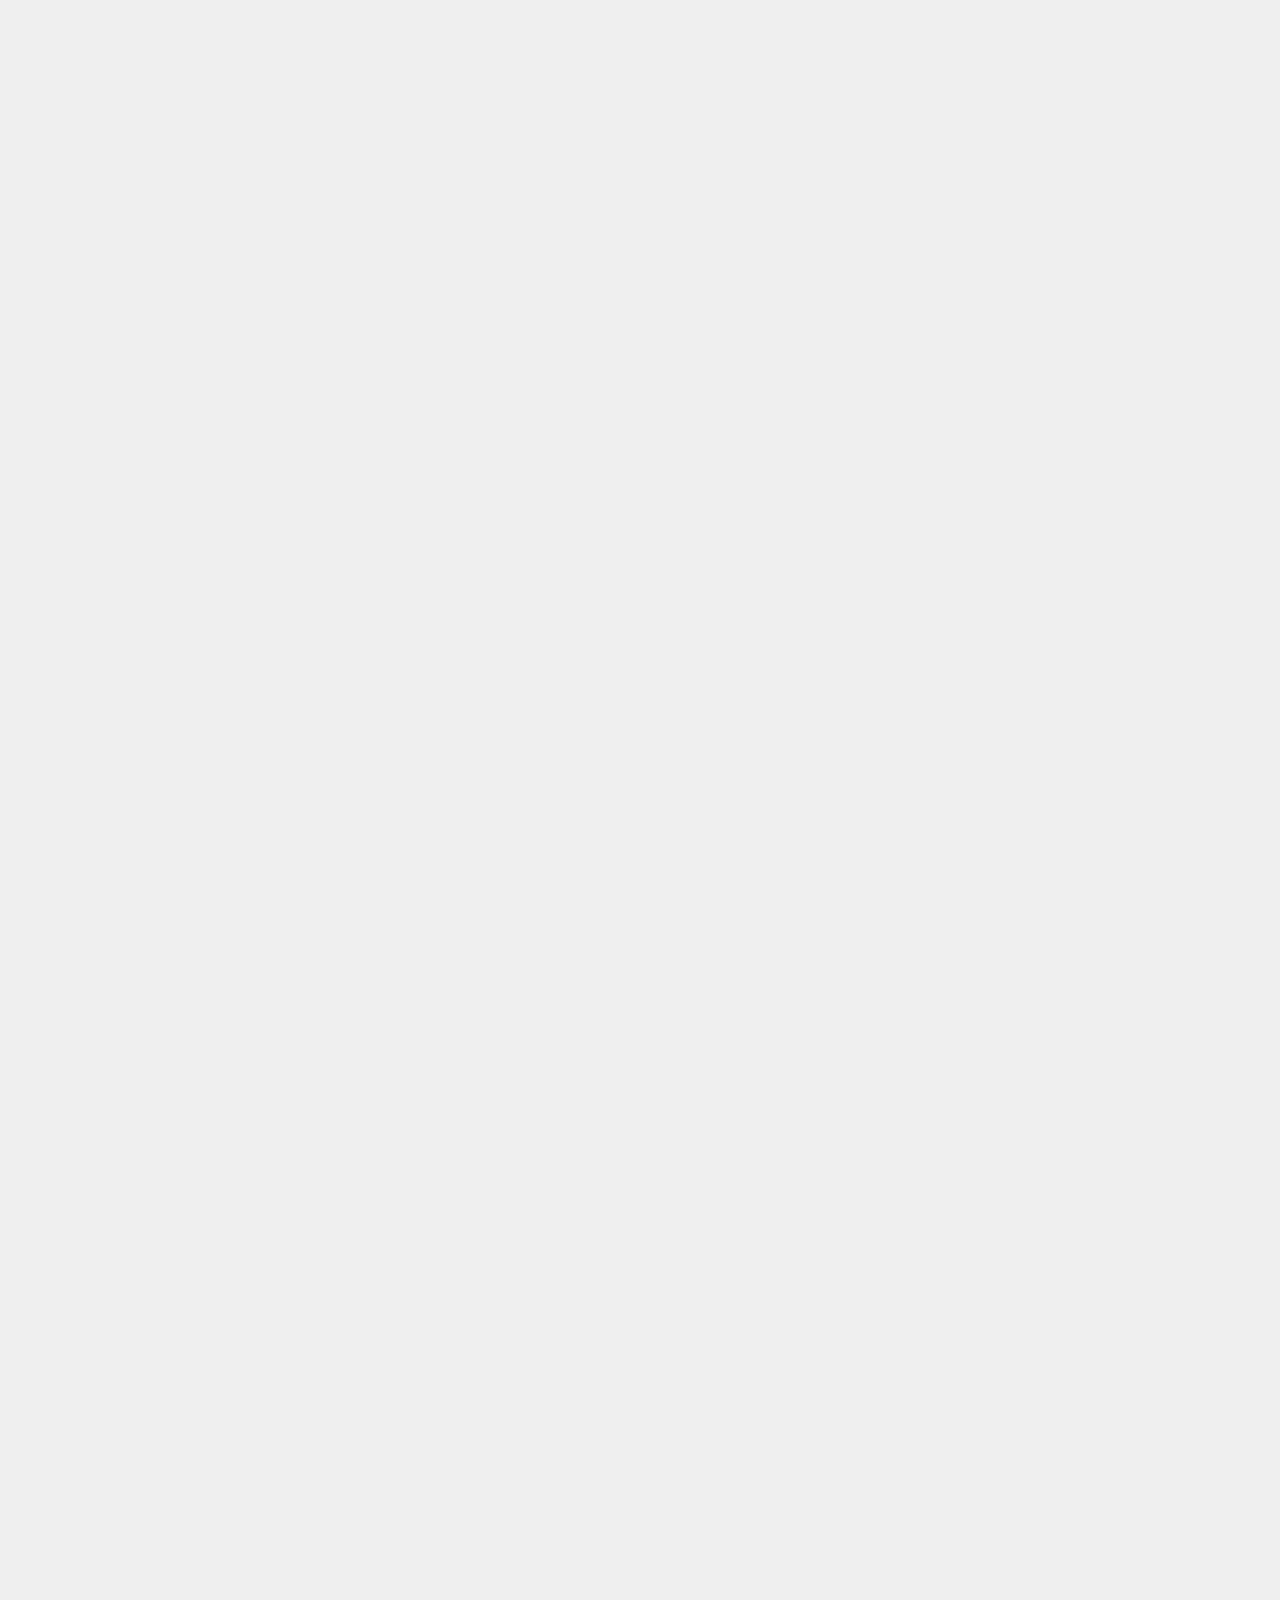
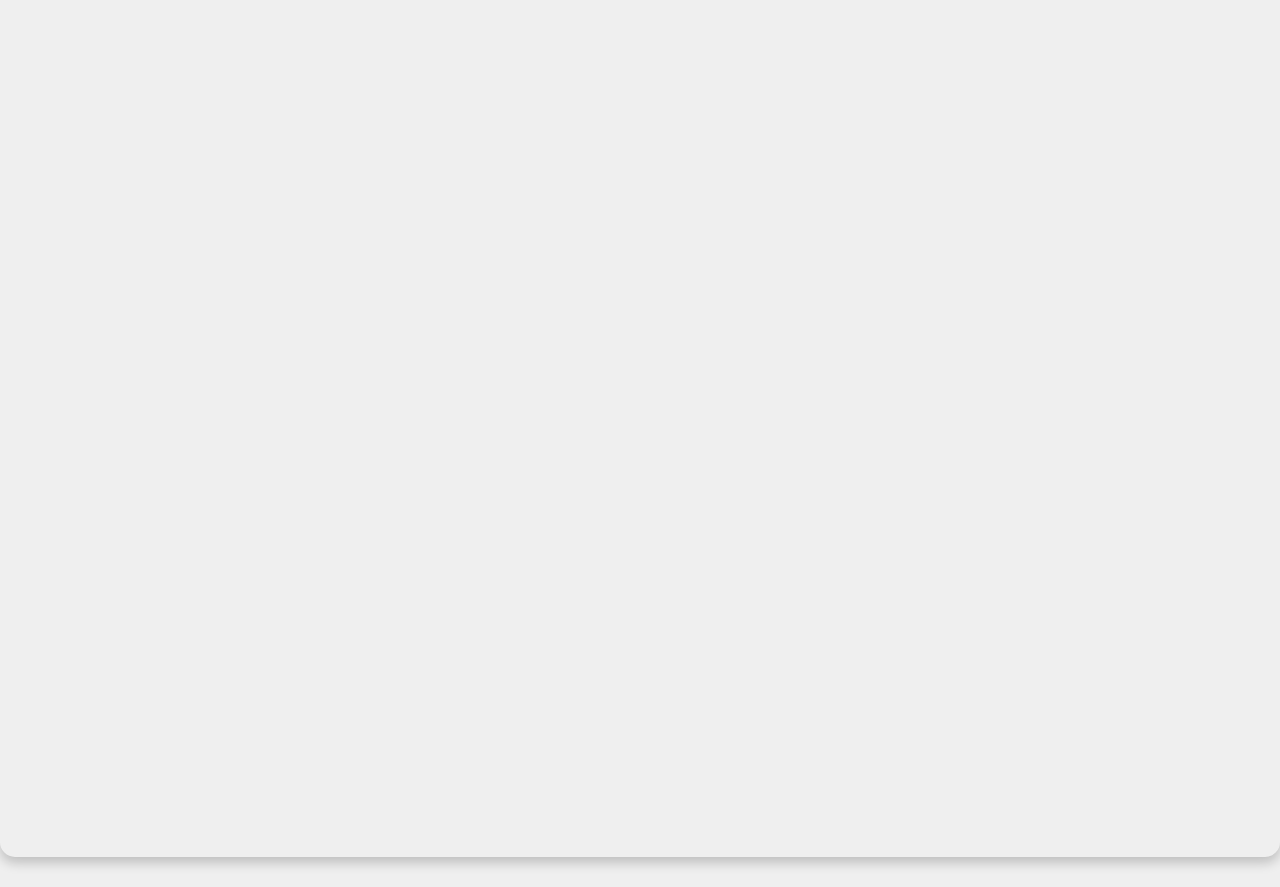
==== commit e8c643e0: "todo" ====
--- a/index.html
+++ b/index.html
@@ -52,6 +52,7 @@
             <li><a href="#portafolio">Portafolio</a></li>
             <li><a href="#contacto">Contacto</a></li>
         </ul>
+        <!-- Al hacer clic en la bandera de México, redirige a la versión en español -->
         <div class="social-icons">
             <a href="https://facebook.com" target="_blank" class="icon">
                 <i class="ri-facebook-fill"></i>
--- a/css/animations.css
+++ b/css/animations.css
@@ -29,7 +29,7 @@
     opacity: 0;
     transform: translateX(+150px);
     transition: opacity 1.7s ease-in-out, transform 1.7s cubic-bezier(0.42, 0, 0.58, 1); /* Transición más suave y larga */
-  }
+  }/**/
   
   .face-right.show {
     opacity: 1;
--- a/css/header.css
+++ b/css/header.css
@@ -192,7 +192,7 @@
     cursor: pointer;
     font-size: 1rem;
     transition: background-color 0.3s ease;
-}
+}/**/
 
 #theme-toggle:hover {
     background-color: var(--secondary);
--- a/css/main.css
+++ b/css/main.css
@@ -26,7 +26,7 @@
     font-size: 3.5rem;
     margin-bottom: 10px;
 }
-
+/**/
 .text__information-cover p {
     font-size: 1.4rem;
     line-height: 1.8;
--- a/css/aboutUS.css
+++ b/css/aboutUS.css
@@ -189,7 +189,7 @@
     .cover-text h3 {
         font-size: 1.2rem; /* Subtítulo más pequeño */
     }
-
+/**/
     .cover-text p {
         font-size: 0.75rem; /* Tamaño reducido para texto */
     }
--- a/css/servicio.css
+++ b/css/servicio.css
@@ -119,7 +119,7 @@
     gap: 10px;
     align-items: center;
 }
-
+/**/
 .language-selector .icon img {
     width: 30px;  /* Ajusta el tamaño de la bandera */
     height: auto;
--- a/css/projects.css
+++ b/css/projects.css
@@ -267,7 +267,7 @@
         max-width: 90%;
         /* Reduce el ancho del modal */
     }
-}
+}/**/
 
 /* Responsividad para pantallas de 480px o menos (móviles) */
 @media (max-width: 480px) {
--- a/css/contactform.css
+++ b/css/contactform.css
@@ -28,7 +28,7 @@
     letter-spacing: 5px;
     font-size: 27px;
 }
-
+/**/
 .data {
     display: flex;
     flex-direction: column;
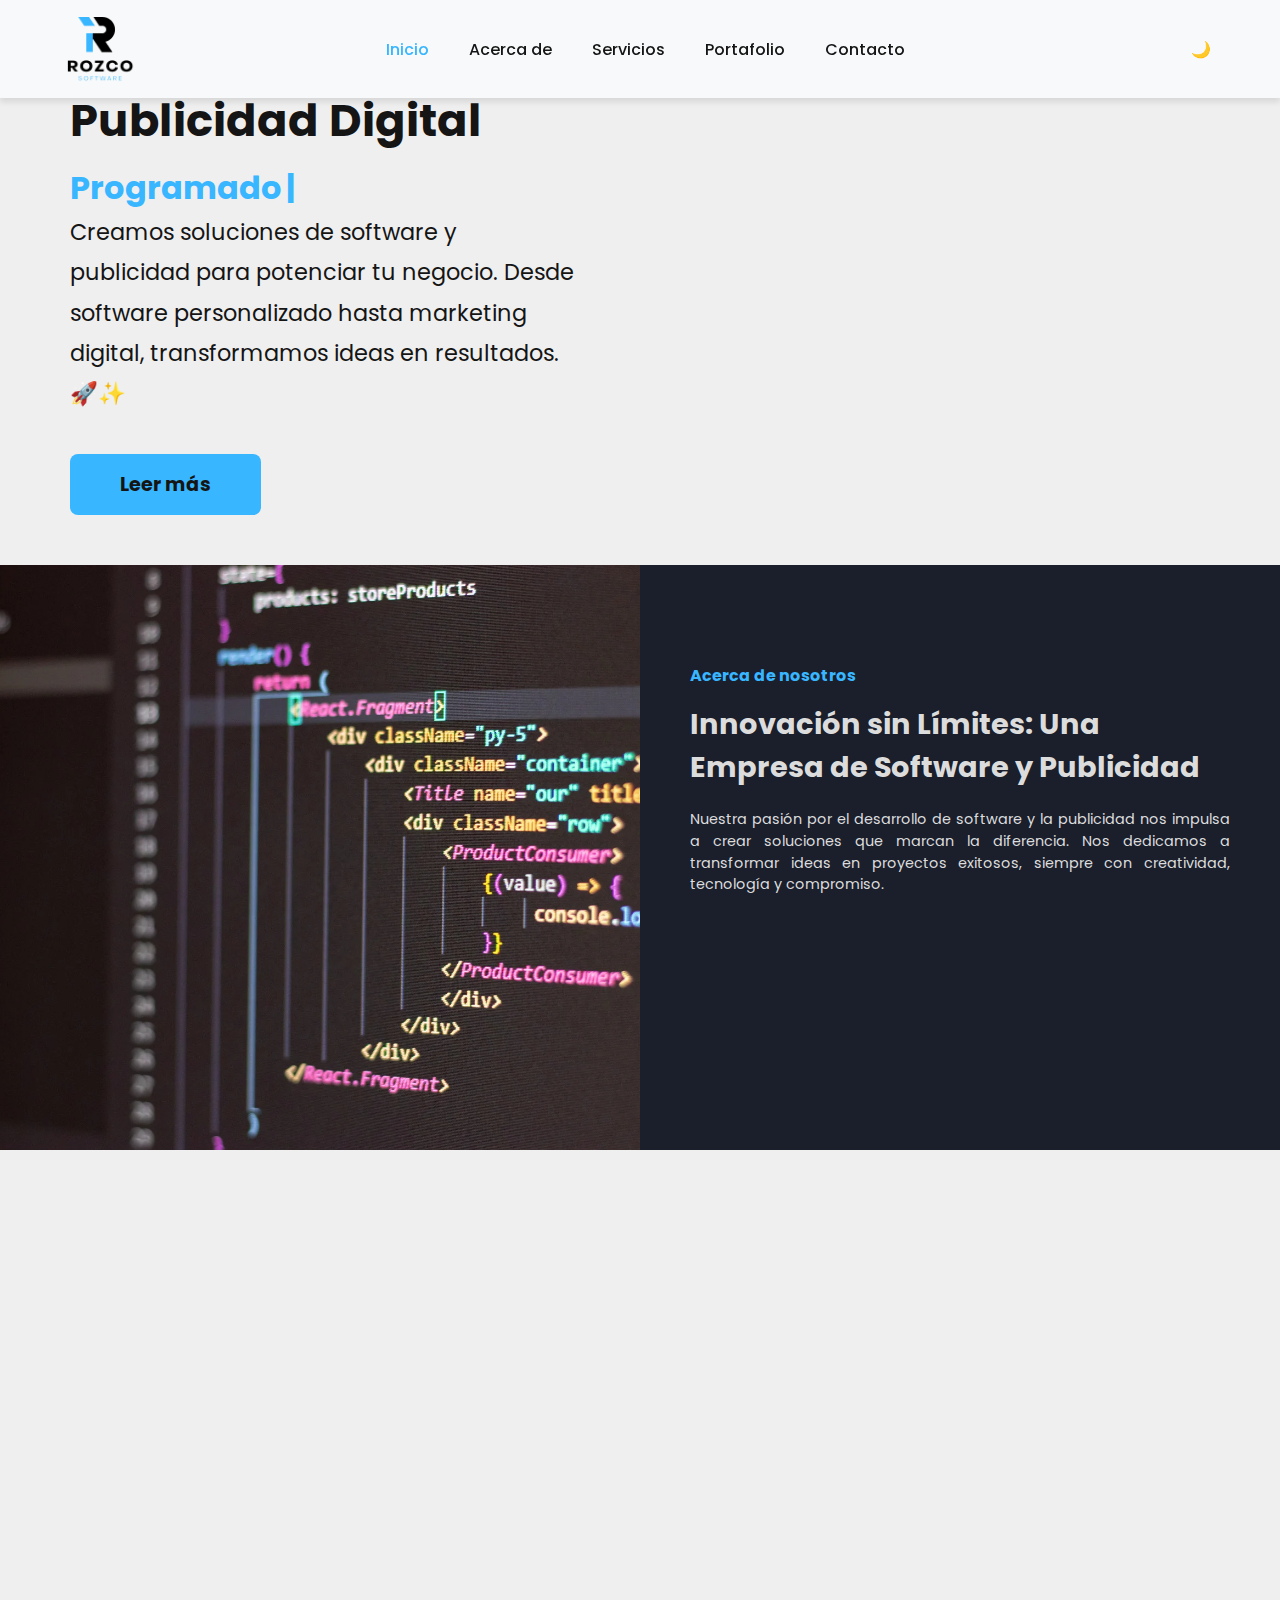
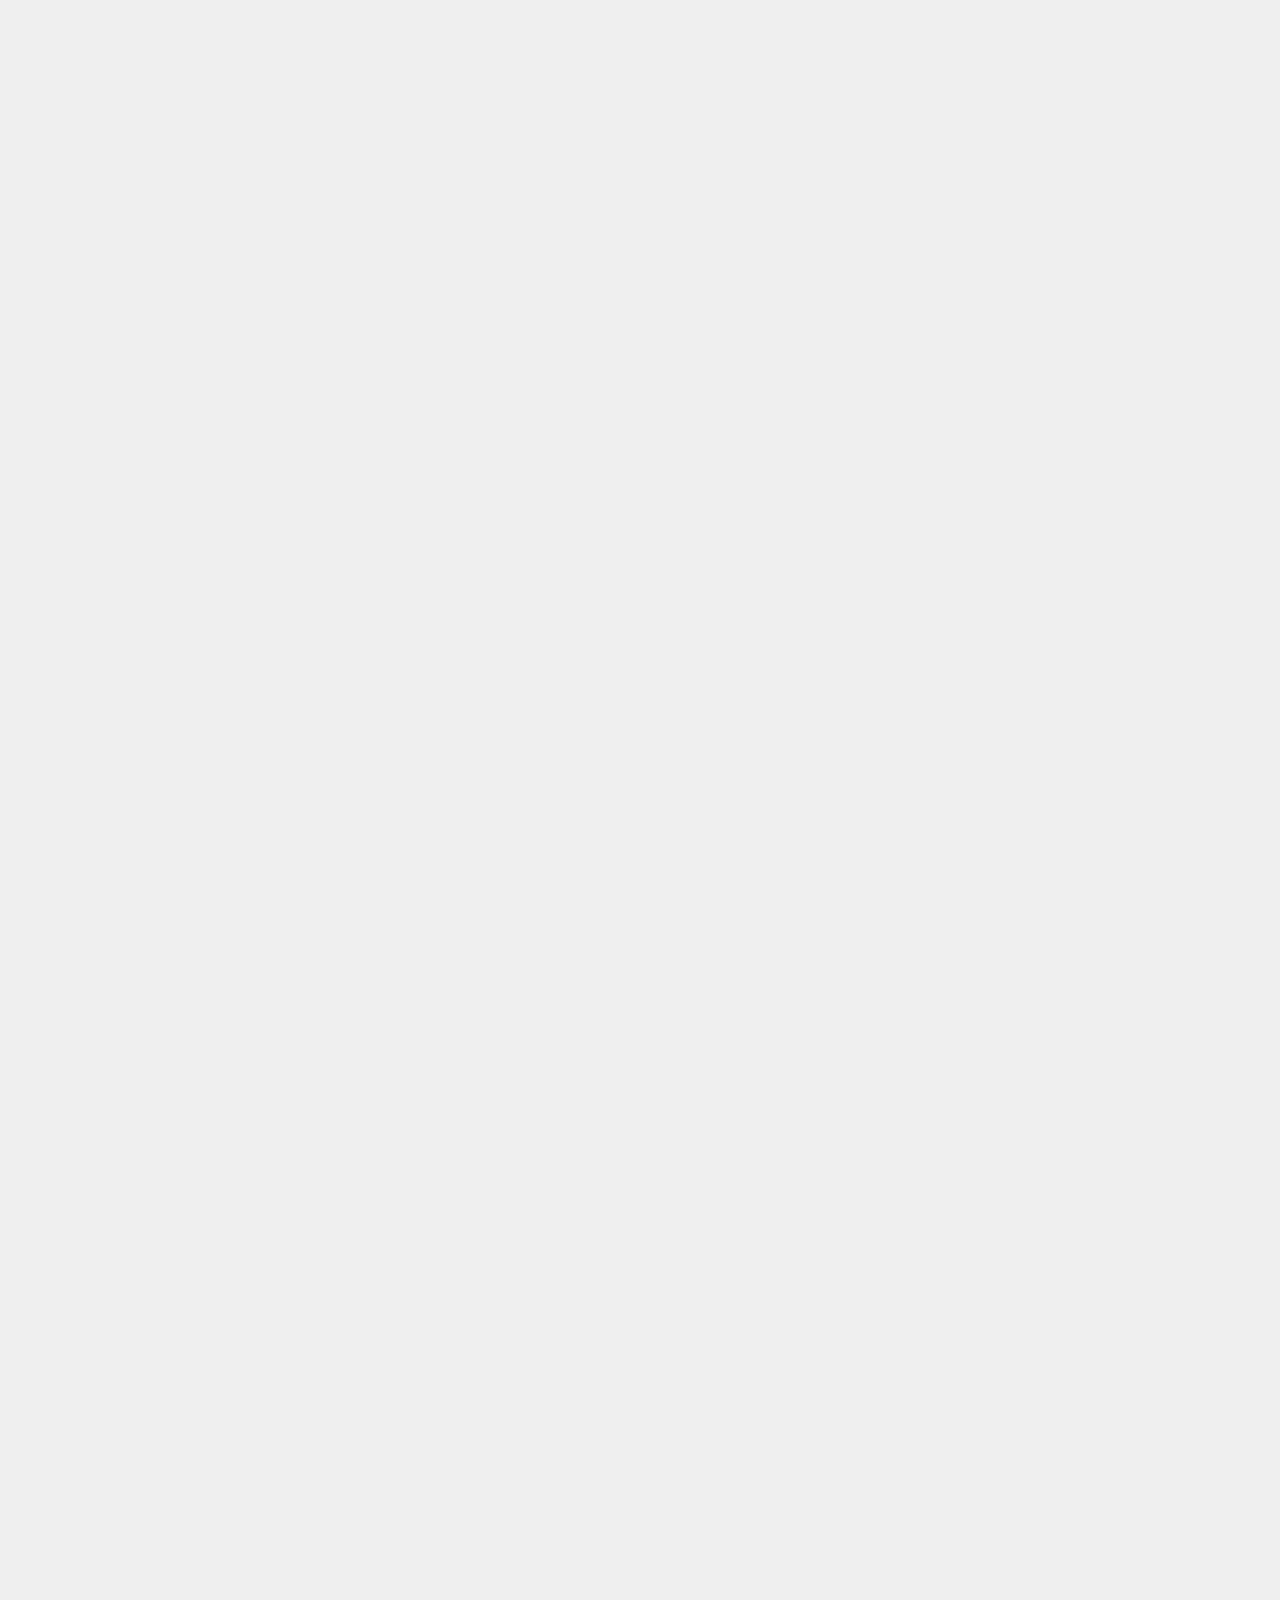
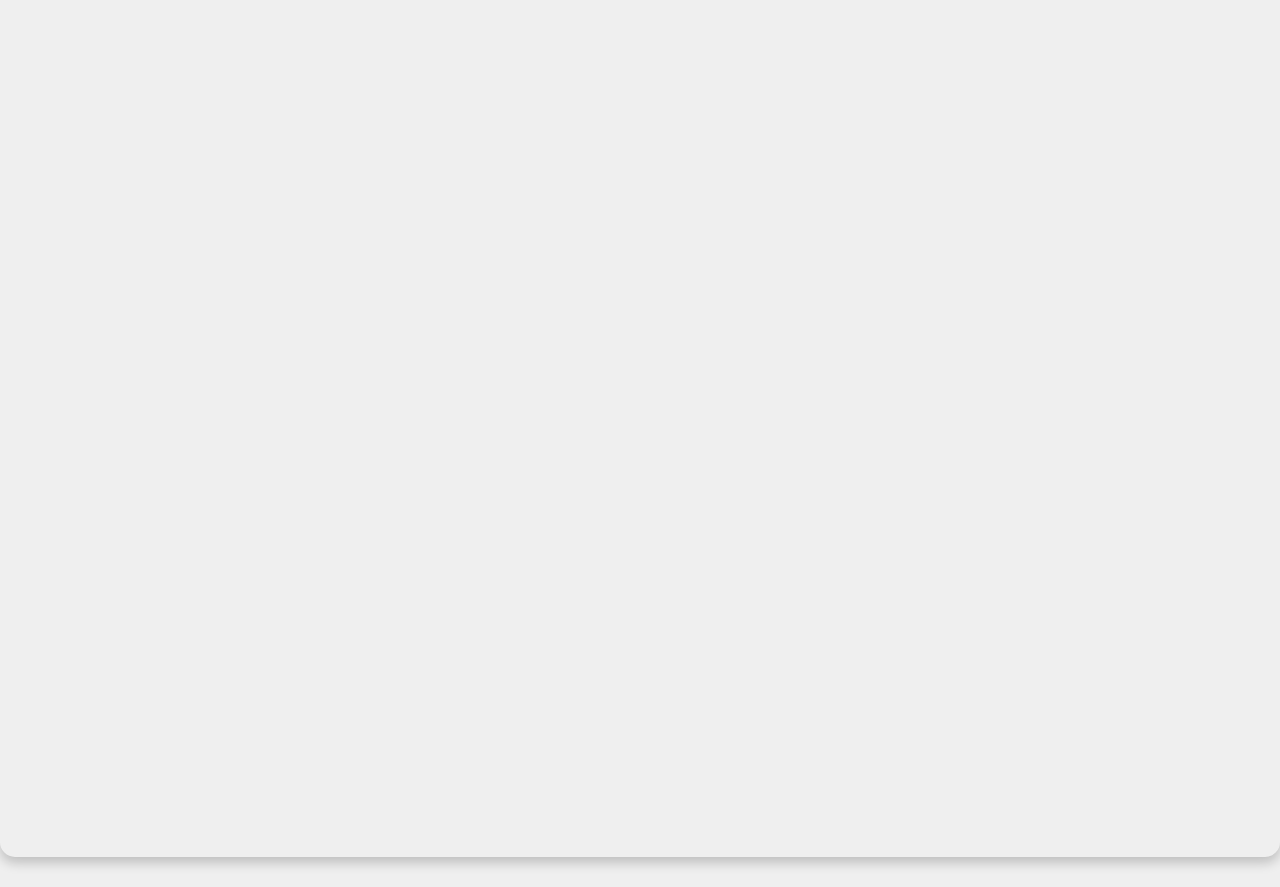
==== commit a308bcc7: "SEO" ====
--- a/index.html
+++ b/index.html
@@ -24,7 +24,6 @@
     <link rel="stylesheet" href="css/servicio.css">
     <link rel="stylesheet" href="css/projects.css">
     <link rel="stylesheet" href="css/contactform.css">
-    <link rel="stylesheet" href="css/footer.css">
     <!-- Remixicon CSS -->
     <link href="https://cdn.jsdelivr.net/npm/remixicon@4.3.0/fonts/remixicon.css" rel="stylesheet" />
     <!-- Boxicons -->
@@ -52,7 +51,6 @@
             <li><a href="#portafolio">Portafolio</a></li>
             <li><a href="#contacto">Contacto</a></li>
         </ul>
-        <!-- Al hacer clic en la bandera de México, redirige a la versión en español -->
         <div class="social-icons">
             <a href="https://facebook.com" target="_blank" class="icon">
                 <i class="ri-facebook-fill"></i>
@@ -63,13 +61,11 @@
             <a class="icon" id="theme-toggle" style="background-color: transparent;">
                 🌙
             </a>
-            <div class="language-selector">
-                <!-- Al hacer clic en la bandera de EE.UU., redirige a la versión en inglés -->
+            <!-- <div class="language-selector">         
                 <a href="index2.html" class="icon" style="background-color: transparent;">
                     <img src="imagenes/USA.png" alt="EN" id="flag-icon">
                 </a>
-            </div> 
-           
+            </div> -->        
         </div>
         <div class="bx bx-menu" id="menu-icon"></div>
     </header>
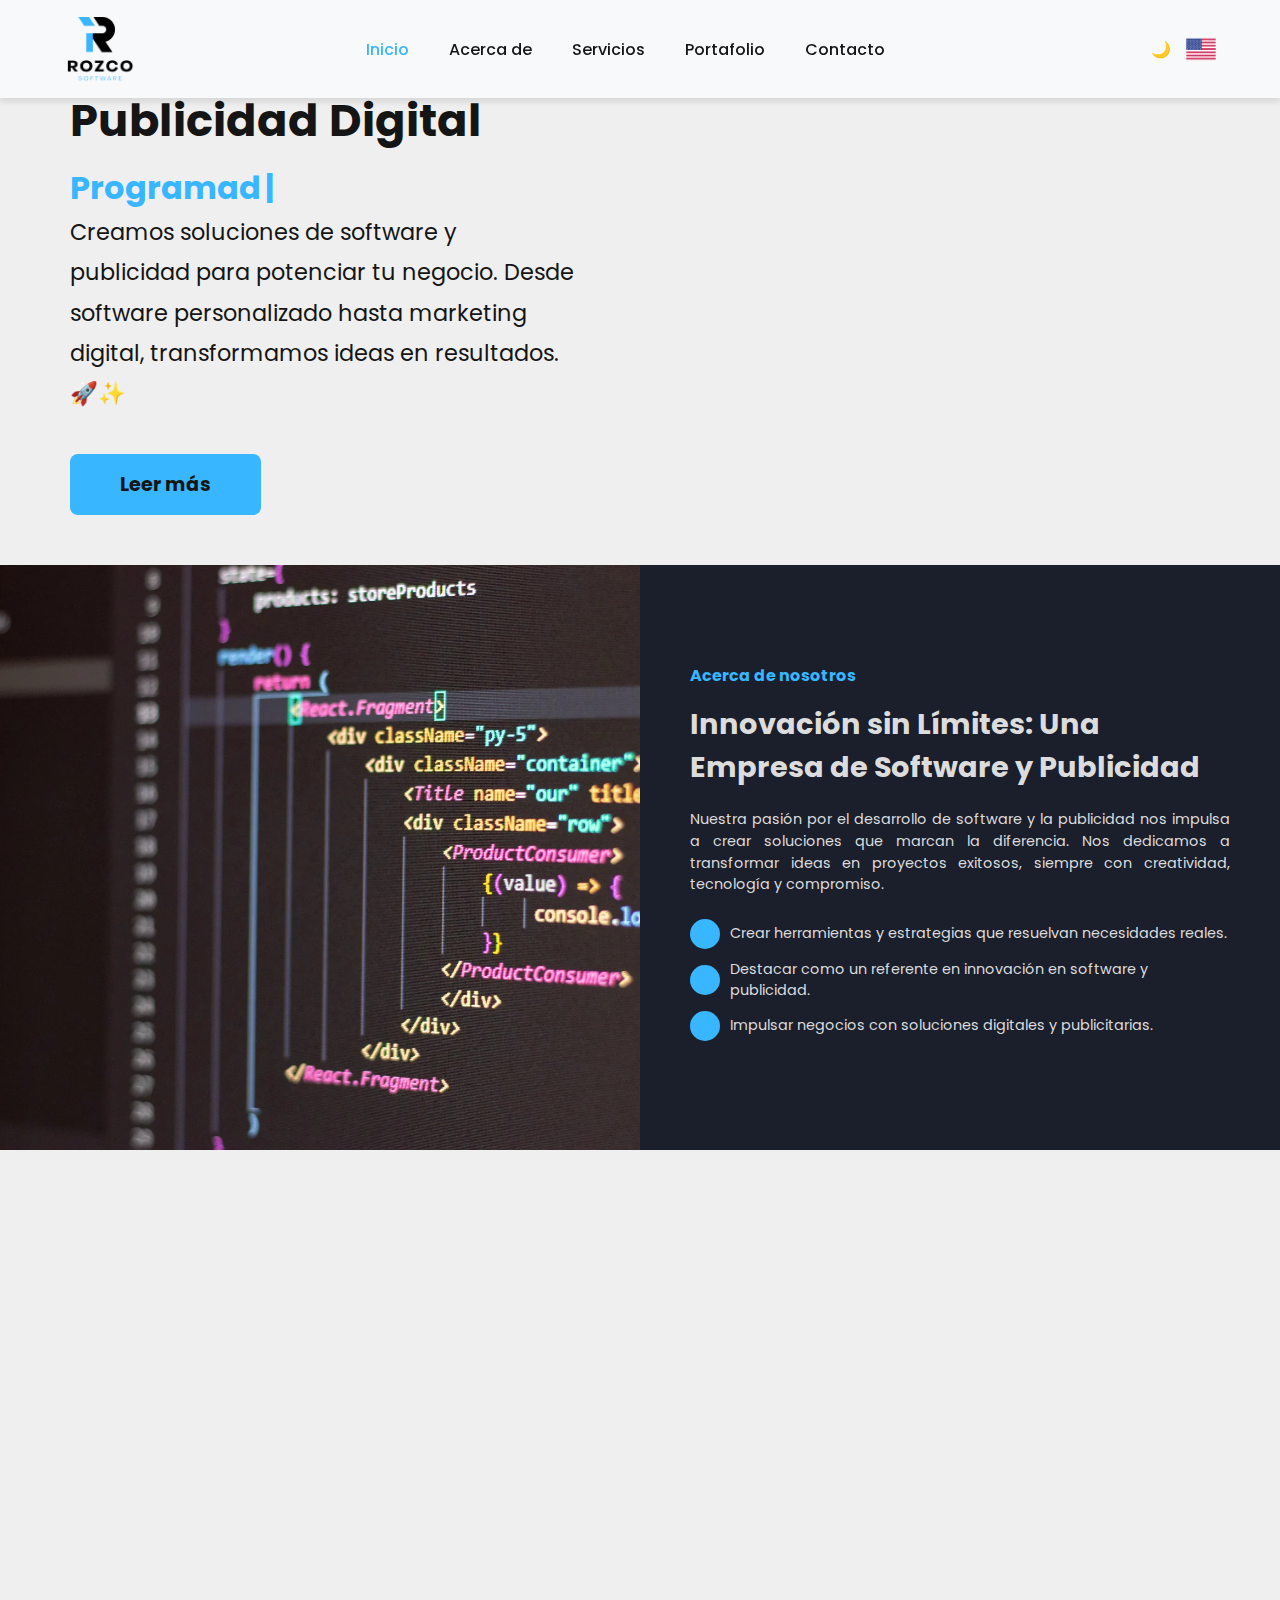
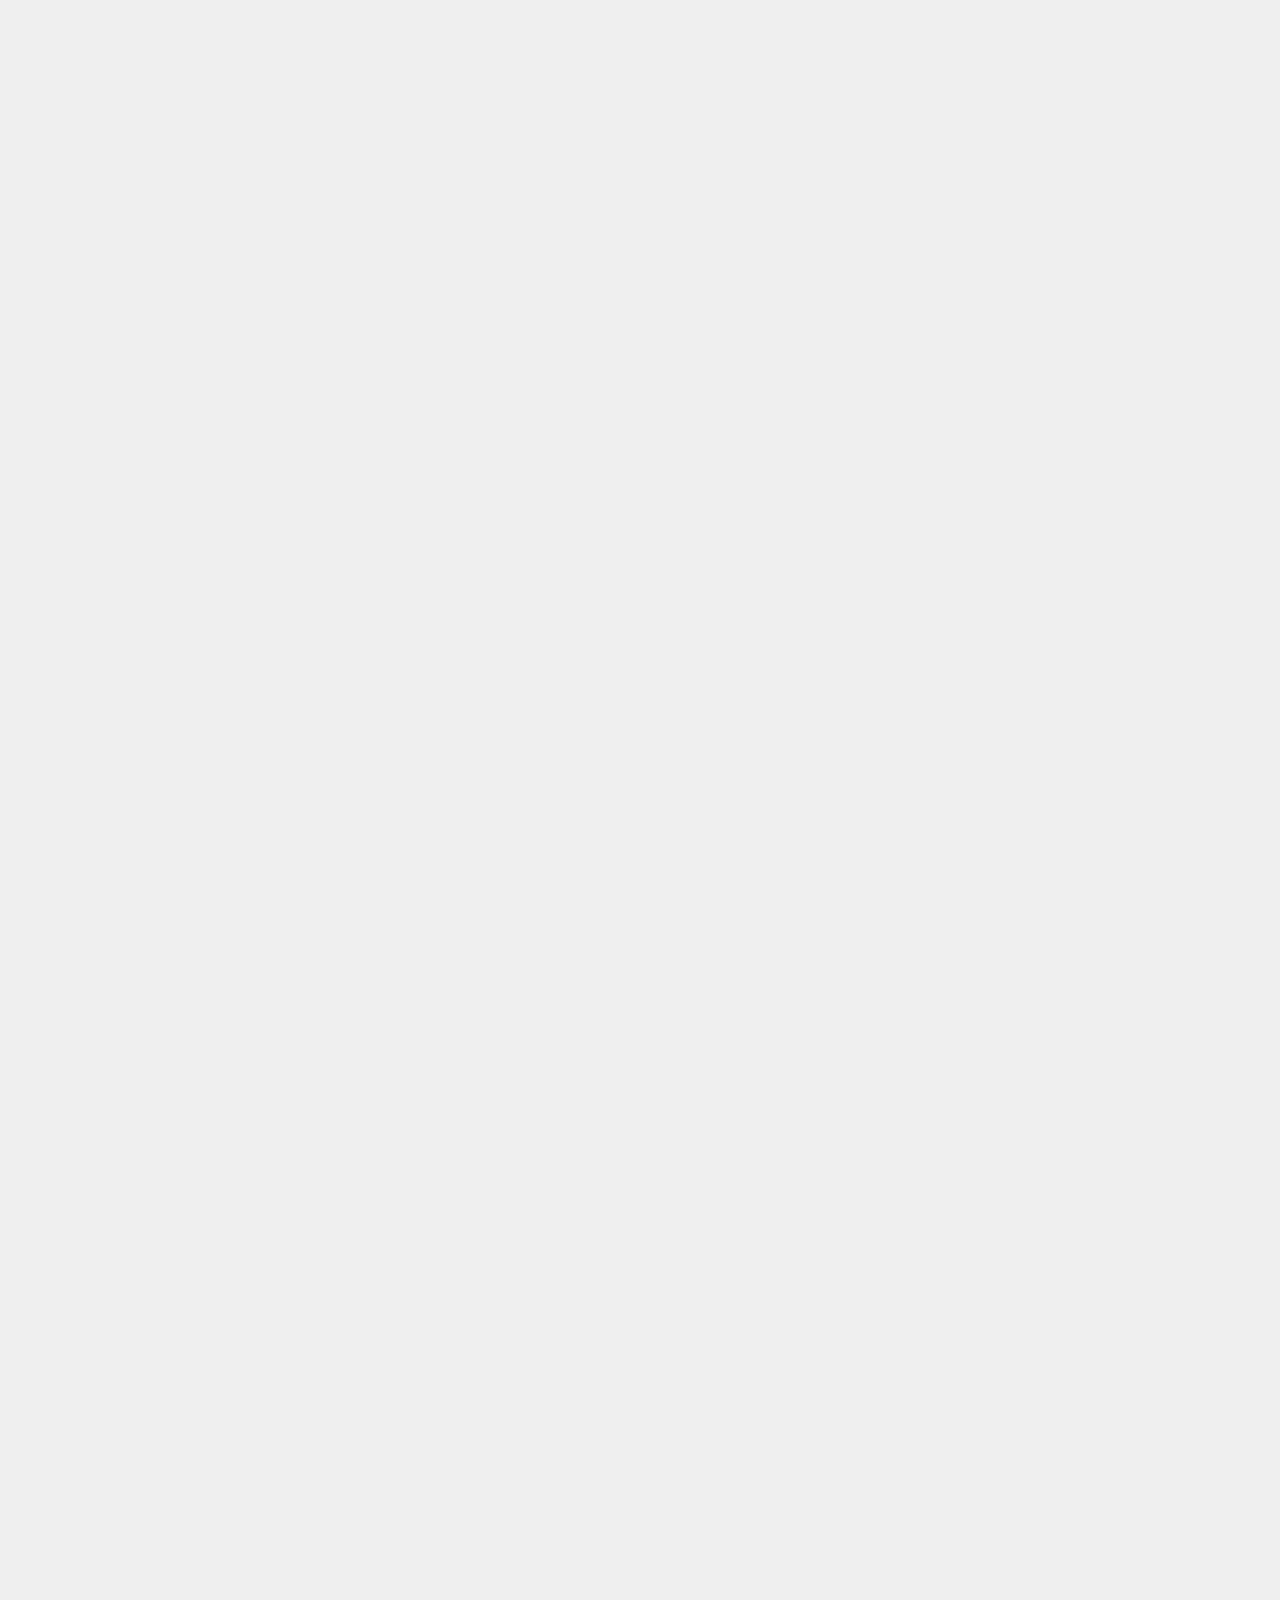
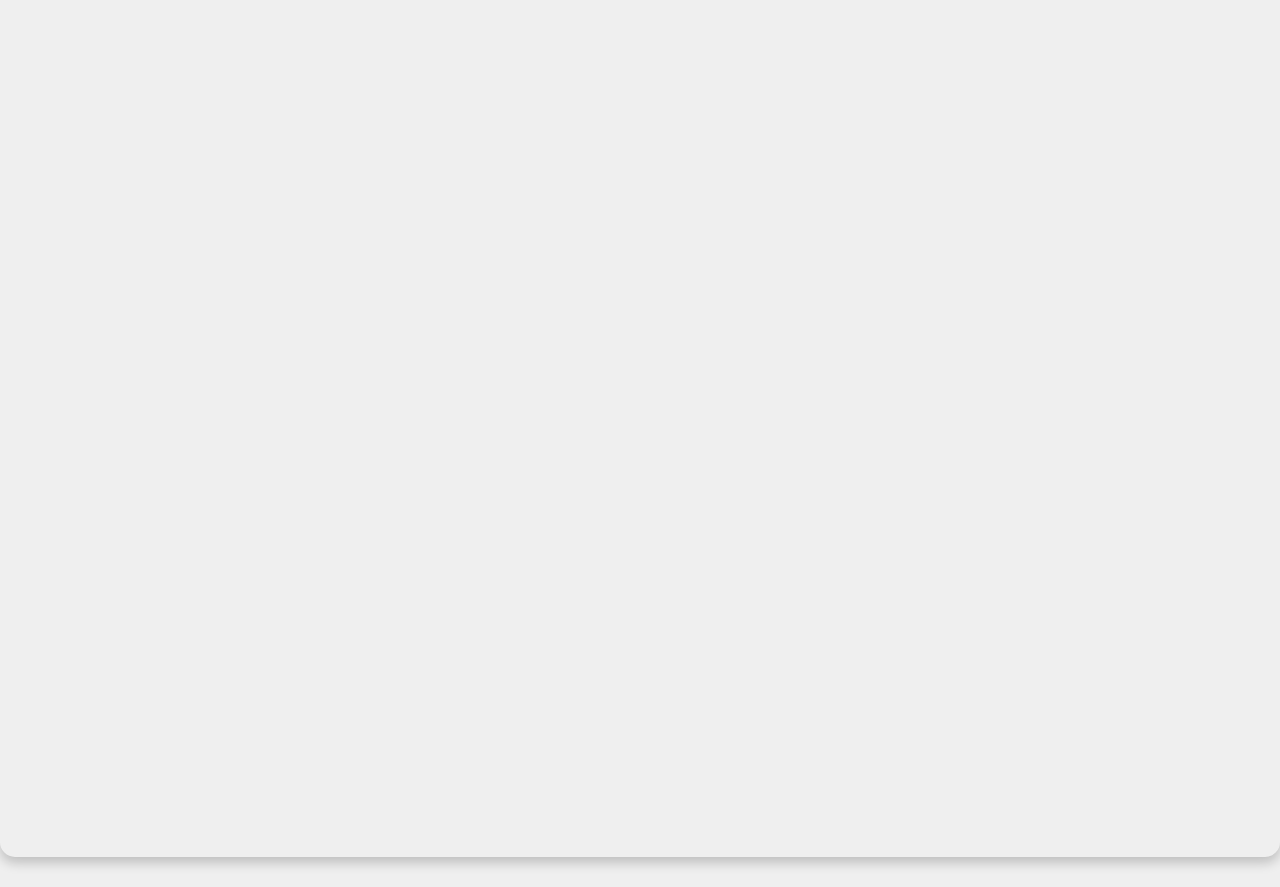
==== commit 6eace4d5: "Configuraciones Contacto" ====
--- a/index.html
+++ b/index.html
@@ -5,15 +5,14 @@
     <meta charset="UTF-8">
     <meta name="viewport" content="width=device-width, initial-scale=1.0">
     <meta name="description"
-        content="ROZCO | Soluciones de diseño web, publicidad y marketing digital. Damos vida a tus ideas con creatividad y funcionalidad.">
+        content="rozco | Soluciones de diseño web, publicidad y marketing digital. Damos vida a tus ideas con creatividad y funcionalidad.">
     <meta name="keywords"
-        content="ROZCO, diseño web, publicidad, marketing digital, páginas web creativas, soluciones digitales">
+        content="rozco, diseño web, publicidad, marketing digital, páginas web creativas, soluciones digitales">
     <meta name="author" content="ROZCO">
-    <meta property="og:title" content="ROZCO | Diseño Web y Publicidad" />
+    <meta property="og:title" content="rozco | Diseño Web y Publicidad" />
     <meta property="og:description"
         content="Transforma tu presencia digital con nuestros servicios de diseño web, publicidad y marketing. ¡Haz historia con tu marca!" />
-    <meta property="og:image" content="imagenes/rozco.png" />
-    <meta property="og:url" content="https://www.rozco-Software.com" />
+    <meta property="og:url" content="https://www.rozcodev.com" />
     <meta property="og:type" content="website" />
     <meta name="twitter:card" content="summary_large_image" />
     <title>ROZCO | Diseño Web, Publicidad y Marketing Digital</title>
@@ -21,7 +20,6 @@
     <link rel="stylesheet" href="css/header.css">
     <link rel="stylesheet" href="css/main.css">
     <link rel="stylesheet" href="css/aboutUS.css">
-    <link rel="stylesheet" href="css/servicio.css">
     <link rel="stylesheet" href="css/projects.css">
     <link rel="stylesheet" href="css/contactform.css">
     <!-- Remixicon CSS -->
@@ -39,9 +37,9 @@
 
     <header class="header-inicio">
         <a href="" class="logo">
-            <img src="imagenes/ROZCO-negro.png" alt="Logo de ROZCO, diseño web y publicidad" loading="lazy"
+            <img src="imagenes/ROZCO-negro.png" alt="Logo de ROZCO, diseño web y publicidad"
                 class="logo-img light-logo">
-            <img src="imagenes/ROZCO-blanco.png" alt="Logo de ROZCO, diseño web y publicidad" loading="lazy"
+            <img src="imagenes/ROZCO-blanco.png" alt="Logo de ROZCO, diseño web y publicidad"
                 class="logo-img dark-logo">
         </a>
         <ul class="navbar">
@@ -52,20 +50,20 @@
             <li><a href="#contacto">Contacto</a></li>
         </ul>
         <div class="social-icons">
-            <a href="https://facebook.com" target="_blank" class="icon">
+            <a href="https://www.facebook.com/share/HCBfjEnsMLV4E5FF/?mibextid=LQQJ4d" target="_blank" class="icon">
                 <i class="ri-facebook-fill"></i>
             </a>
-            <a href="https://instagram.com" target="_blank" class="icon">
+            <a href="https://www.instagram.com/rozco_services/profilecard/?igsh=MWUxbWwxZjI0cXY3cg==" target="_blank" class="icon">
                 <i class="ri-instagram-fill"></i>
             </a>
             <a class="icon" id="theme-toggle" style="background-color: transparent;">
                 🌙
             </a>
-            <!-- <div class="language-selector">         
+            <div class="language-selector">         
                 <a href="index2.html" class="icon" style="background-color: transparent;">
                     <img src="imagenes/USA.png" alt="EN" id="flag-icon">
                 </a>
-            </div> -->        
+            </div>        
         </div>
         <div class="bx bx-menu" id="menu-icon"></div>
     </header>
@@ -212,7 +210,7 @@
                 <!-- Proyecto 1 -->
                 <div class="project-card" data-category="web"
                     data-images="imagenes/KOUTILAB/koutilab-1.png,imagenes/KOUTILAB/koutilab-2.png,imagenes/KOUTILAB/koutilab-3.png">
-                    <img src="imagenes/KOUTILAB/koutilab-1.png" alt="Proyecto Web">
+                    <img src="imagenes/KOUTILAB/koutilab-1.png" alt="Proyecto Web" loading="lazy">
                     <h3>KOUTILAB</h3>
                     <p>Desarrollamos nuevas funcionalidades para la plataforma y trabajamos en el diseño visual,
                         asegurando una experiencia de usuario moderna y atractiva.</p>
@@ -223,7 +221,7 @@
                 <!-- Proyecto 2 -->
                 <div class="project-card" data-category="web"
                     data-images="imagenes/WIDO/wido-1.png,imagenes/WIDO/wido-2.png,imagenes/WIDO/wido-3.png">
-                    <img src="imagenes/WIDO/wido-1.png" alt="Wido proyecto web">
+                    <img src="imagenes/WIDO/wido-1.png" alt="Wido proyecto web" loading="lazy">
                     <h3>WIDO</h3>
                     <p>Realizamos el rediseño completo de la plataforma, mejorando la interfaz y corrigiendo
                         funcionalidades clave para optimizar su desempeño.</p>
@@ -234,7 +232,7 @@
                 <!-- Proyecto 3 -->
                 <div class="project-card" data-category="web"
                     data-images="imagenes/GYM/gym-1.png,imagenes/GYM/gym-2.png,imagenes/GYM/gym-3.png">
-                    <img src="imagenes/GYM/gym-1.png" alt="Gym proyect">
+                    <img src="imagenes/GYM/gym-1.png" alt="Gym proyect" loading="lazy">
                     <h3>Sistema GYM</h3>
                     <p>Creamos un sistema web personalizado para gimnasios que permite registrar clientes, gestionar
                         paquetes, asignarlos a usuarios, llevar un control de asistencias y visualizar datos mediante
@@ -246,7 +244,7 @@
                 <!-- Proyecto 4 -->
                 <div class="project-card" data-category="app"
                     data-images="imagenes/JEWELRY/jewelry-1.png,imagenes/JEWELRY/jewelry-2.png,imagenes/JEWELRY/jewelry-3.png">
-                    <img src="imagenes/JEWELRY/jewelry-1.png" alt="Aplicación Móvil">
+                    <img src="imagenes/JEWELRY/jewelry-1.png" alt="Aplicación Móvil" loading="lazy">
                     <h3>Aplicacion Jewelry</h3>
                     <p>Desarrollamos una aplicación que permite a los clientes explorar los productos disponibles en la
                         tienda, con detalles completos de sus características. Por el lado administrativo, implementamos
@@ -266,7 +264,7 @@
                 <!-- Proyecto 4 -->
                 <div class="project-card" data-category="contenido"
                     data-images="imagenes/CONTENIDO/contenido-1.png,imagenes/CONTENIDO/contenido-2.png,imagenes/CONTENIDO/contenido-3.png,imagenes/CONTENIDO/contenido-4.png, imagenes/CONTENIDO/contenido-5.png">
-                    <img src="imagenes/CONTENIDO/contenido-1.png" alt="Contenido">
+                    <img src="imagenes/CONTENIDO/contenido-1.png" alt="Contenido" loading="lazy">
                     <h3>Contenido</h3>
                     <p>Diseñamos flyers impactantes y creativos para promocionar productos y servicios, destacando la
                         identidad de marca y atrayendo la atención de los clientes potenciales. Nuestros diseños
@@ -284,32 +282,32 @@
                 <div class="box-info">
                     <h2>CONTÁCTATE CON NOSOTROS</h2>
                     <div class="data">
-                        <p><i class="ri-phone-fill"></i> 22 24 28 44 55</p>
-                        <p><i class="ri-mail-fill"></i> al3xroo37@gmail.com</p>
+                        <p><i class="ri-phone-fill"></i> 22-26-61-38-88</p>
+                        <p><i class="ri-mail-fill"></i> contacto@rozcodev.com</p>
                     </div>
                     <div class="links">
-                        <a href="#"><i class="ri-facebook-fill"></i></a>
-                        <a href="#"><i class="ri-instagram-line"></i></a>
+                        <a href="https://www.facebook.com/share/HCBfjEnsMLV4E5FF/?mibextid=LQQJ4d"><i class="ri-facebook-fill"></i></a>
+                        <a href="https://www.instagram.com/rozco_services/profilecard/?igsh=MWUxbWwxZjI0cXY3cg=="><i class="ri-instagram-line"></i></a>
                     </div>
                 </div>
                 <form id="contactForm">
                     <div class="input-box">
-                        <input type="text" id="name" name="name" placeholder="Nombre y apellido" required>
+                        <input type="text" id="name" name="name" placeholder="Nombre y apellido" required autocomplete="name">
                         <i class="ri-user-fill"></i>
                     </div>
                     <div class="input-box">
-                        <input type="email" id="email" name="email" required placeholder="Correo electrónico">
+                        <input type="email" id="email" name="email" required placeholder="Correo electrónico" autocomplete="email">
                         <i class="ri-mail-fill"></i>
                     </div>
                     <div class="input-box">
-                        <input type="text" id="subject" name="subject" placeholder="Asunto">
+                        <input type="text" id="subject" name="subject" placeholder="Asunto" autocomplete="off">
                         <i class="ri-edit-2-fill"></i>
                     </div>
                     <div class="input-box">
-                        <textarea id="message" name="message" placeholder="Escribe tu mensaje..."></textarea>
+                        <textarea id="message" name="message" placeholder="Escribe tu mensaje..." autocomplete="off"></textarea>
                     </div>
                     <button type="submit" value="enviar">Enviar mensaje</button>
-                </form>
+                </form>                
                 <div id="formMessage"></div>
             </div>
 
@@ -325,7 +323,7 @@
                 <!-- Carrusel de Imágenes -->
                 <div class="carousel">
                     <button class="prev-btn">&#10094;</button>
-                    <img id="modal-image" src="" alt="Imagen del proyecto">
+                    <img id="modal-image" src="" alt="Imagen del proyecto" loading="lazy">
                     <button class="next-btn">&#10095;</button>
                 </div>
             </div>
--- a/css/aboutUS.css
+++ b/css/aboutUS.css
@@ -205,3 +205,137 @@
         font-size: 0.9rem;
     }
 }
+ /*SERVICIOS---------------------------------*/
+
+/* Estilos de la sección de servicios */
+.servicios {
+    text-align: center;
+    padding: 50px 20px;
+}
+
+.Services-title h2 {
+    font-size: 1rem;
+    color: var(--primary);
+    margin-bottom: 10px;
+}
+
+.Services-title h3 {
+    font-size: 1.8rem;
+    color: var(--text-color);
+    margin-bottom: 30px;
+}
+
+/* Contenedor de tarjetas */
+.cards-section {
+    display: flex;
+    justify-content: center;
+    gap: 20px;
+    flex-wrap: wrap;
+    margin-top: 20px;
+}
+
+/* Estilos generales de las tarjetas */
+@keyframes hoverEffect {
+    0% {
+      transform: translateY(0);
+    }
+    100% {
+      transform: translateY(-8px);
+    }
+  }
+  
+  .card {
+    background-color: var(--tarjetas);
+    border-radius: 10px;
+    box-shadow: 0 4px 8px var(--black);
+    overflow: hidden;
+    width: 300px;
+    text-align: center;
+    animation: fadeInUp 2s ease-out forwards; /* Animación de entrada */
+  }
+  
+  /* Efecto hover activado después de la animación inicial */
+  .card:hover {
+    animation: hoverEffect 0.3s ease forwards; /* Animación de hover */
+  }
+
+/* Imagen y círculo */
+.card-image {
+    position: relative;
+    width: 100%;
+    height: 180px;
+}
+
+.card-image img {
+    width: 100%;
+    height: 100%;
+    object-fit: cover;
+}
+
+.icon-circle {
+    position: absolute;
+    bottom: -20px;
+    left: 50%;
+    transform: translateX(-50%);
+    background-color: var(--primary);
+    border-radius: 50%;
+    width: 60px;
+    height: 60px;
+    display: flex;
+    justify-content: center;
+    align-items: center;
+    box-shadow: 0 2px 5px rgba(0, 0, 0, 0.2);
+    transition: background-color 0.3s;
+}
+
+.icon-circle:hover{
+    background-color: var(--black);
+}
+
+
+/* Contenido de la tarjeta */
+.card-content {
+    padding: 20px;
+}
+
+.card-content h3 {
+    font-size: 1.2rem;
+    margin-bottom: 10px;
+    color: var(--text-color);
+}
+
+.card-content p {
+    font-size: 0.9rem;
+    color: var(--text-color);
+    line-height: 1.5;
+}
+
+.read-more {
+    color: var(--primary);
+    text-decoration: none;
+    font-weight: bold;
+    display: inline-block;
+    margin-top: 10px;
+    transition: color 0.3s;
+}
+
+.read-more:hover {
+    color: #2ecc71;
+}
+
+.language-selector {
+    display: flex;
+    gap: 10px;
+    align-items: center;
+}
+/**/
+.language-selector .icon img {
+    width: 30px;  /* Ajusta el tamaño de la bandera */
+    height: auto;
+    cursor: pointer;
+    transition: opacity 0.3s ease-in-out;
+}
+
+.language-selector .icon img:hover {
+    opacity: 0.8;
+}
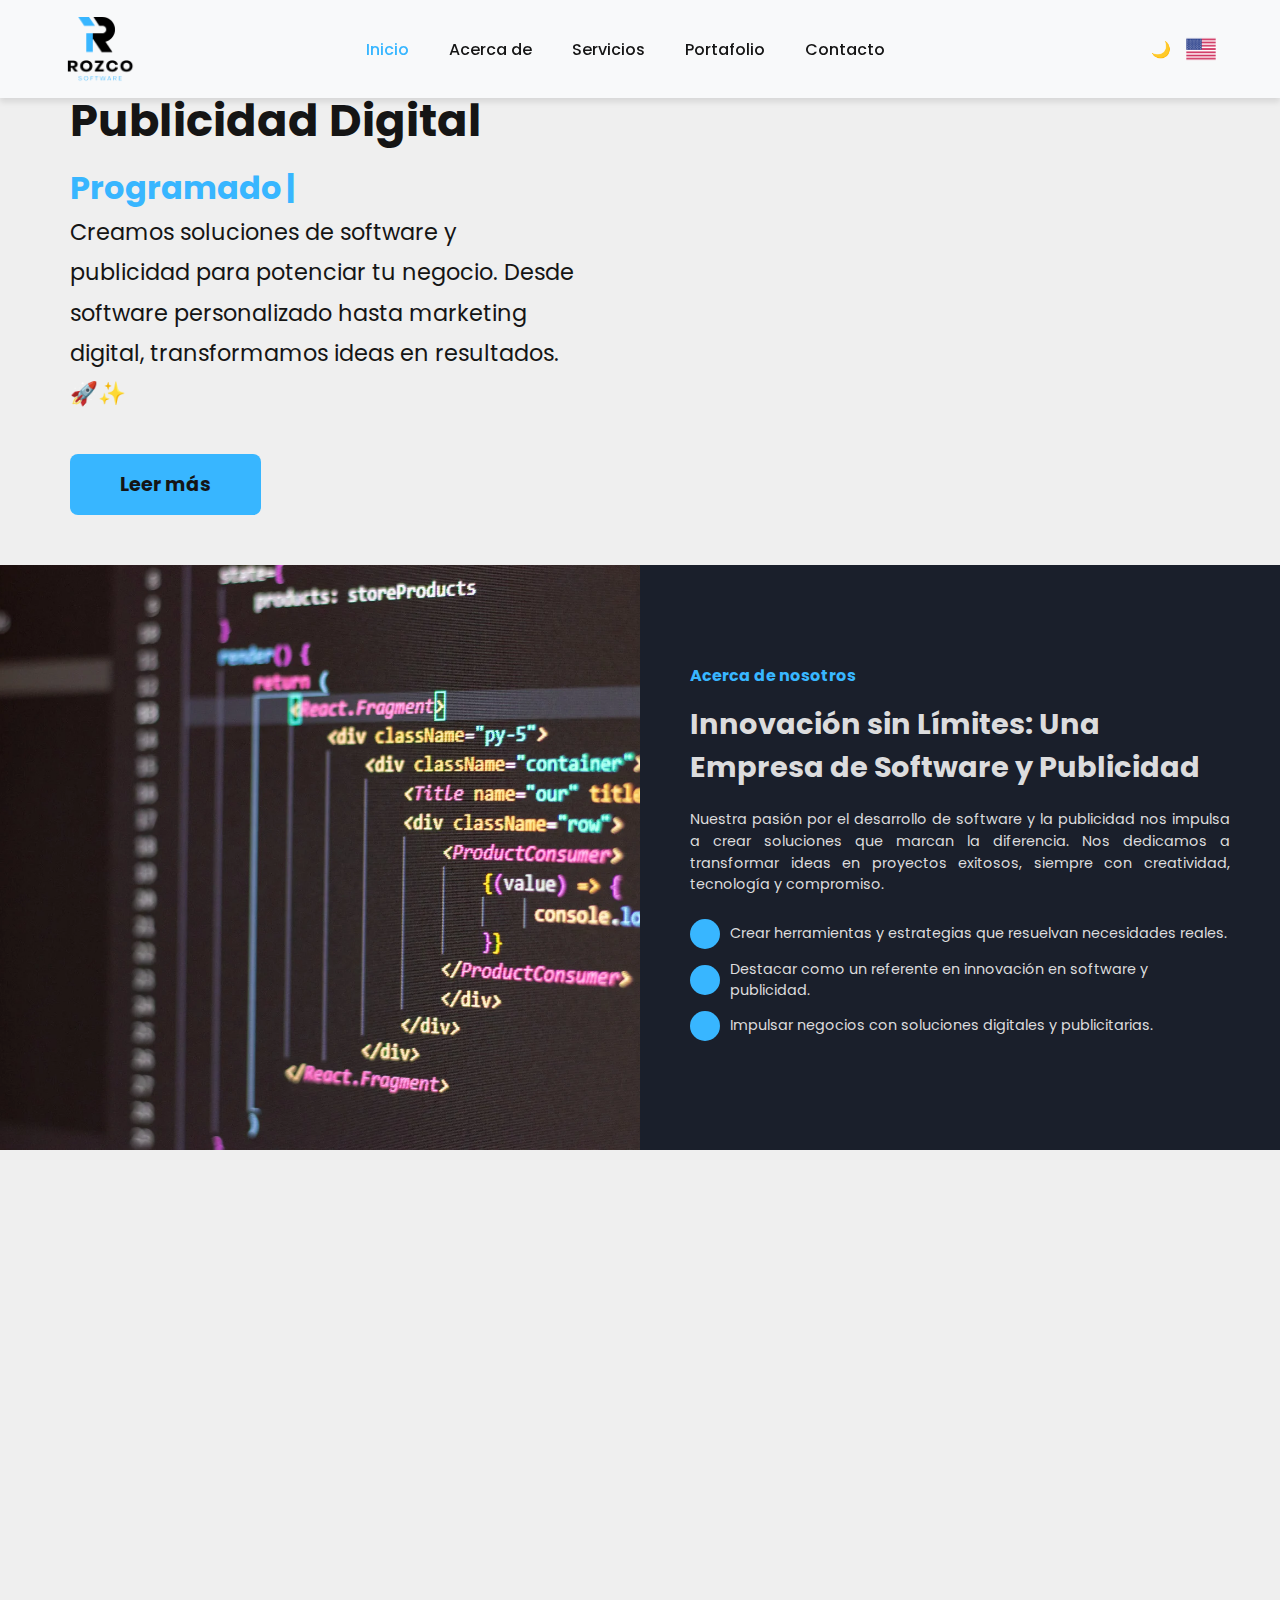
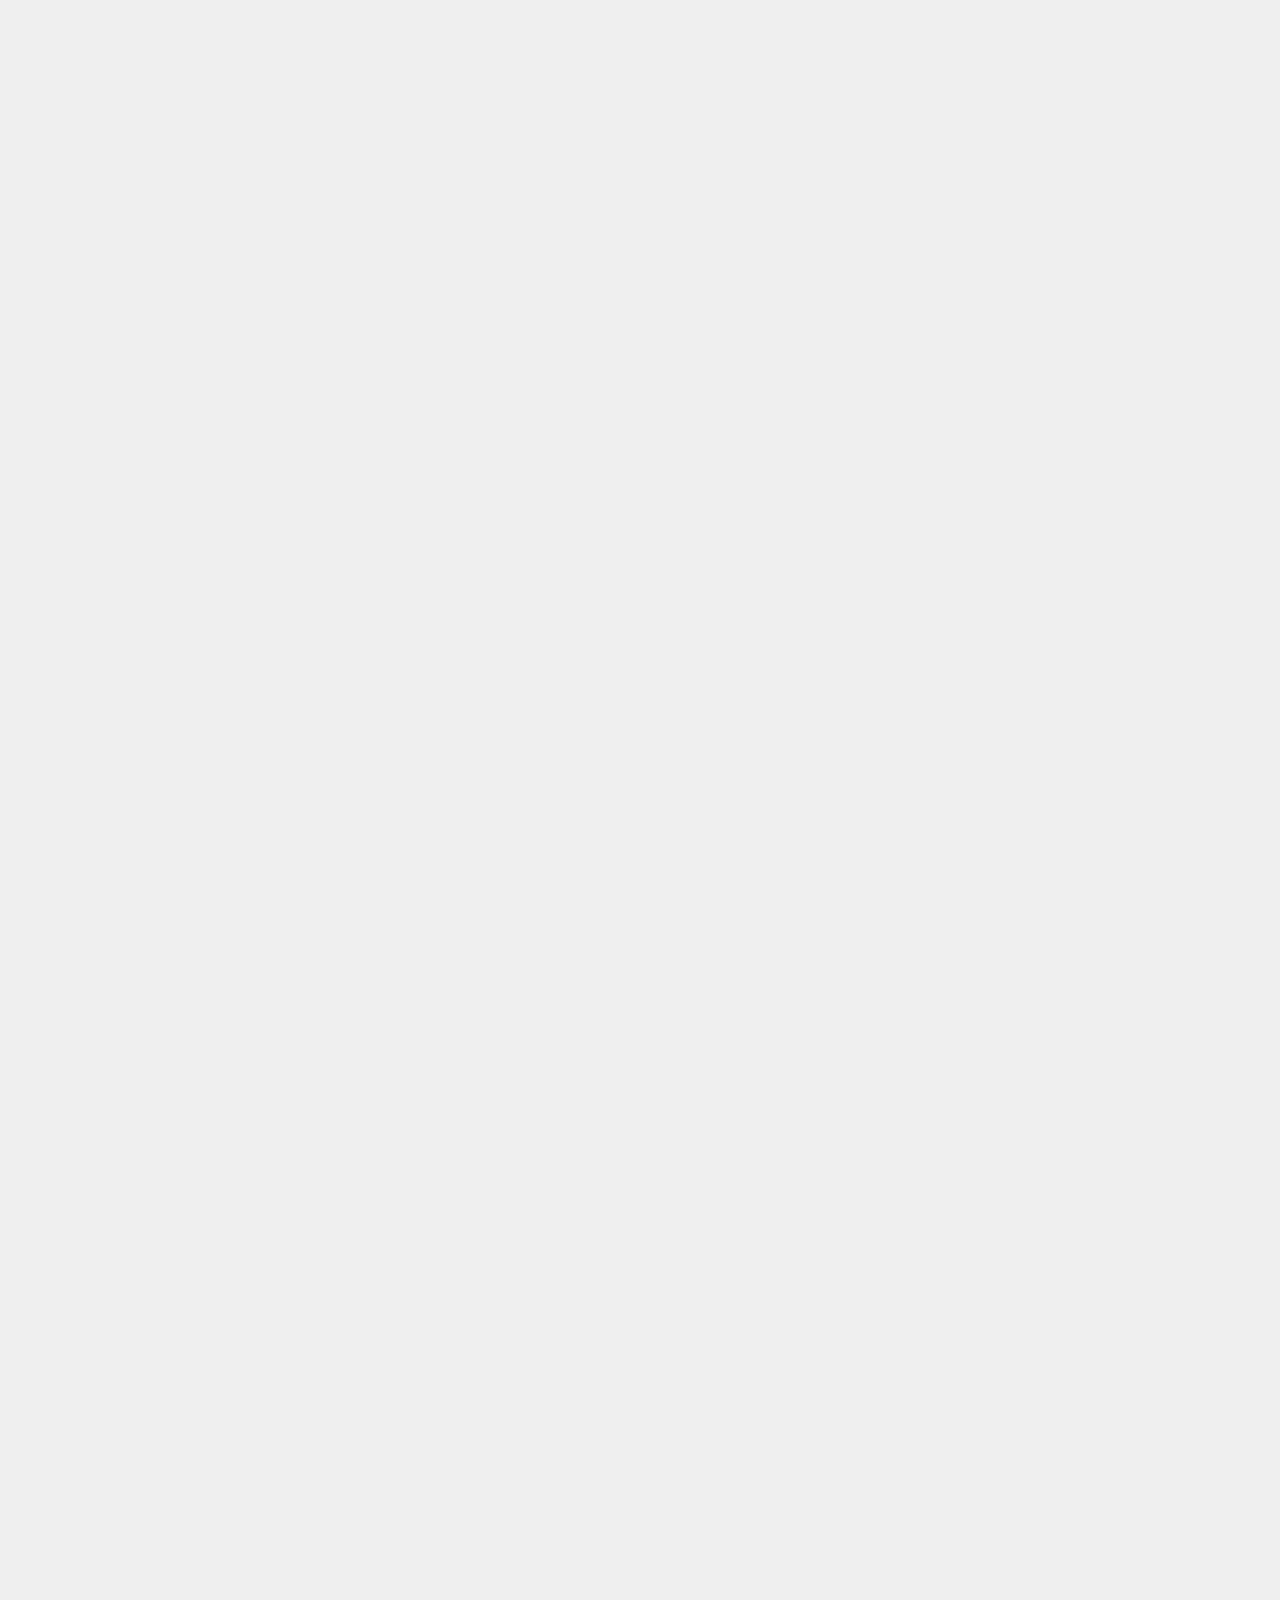
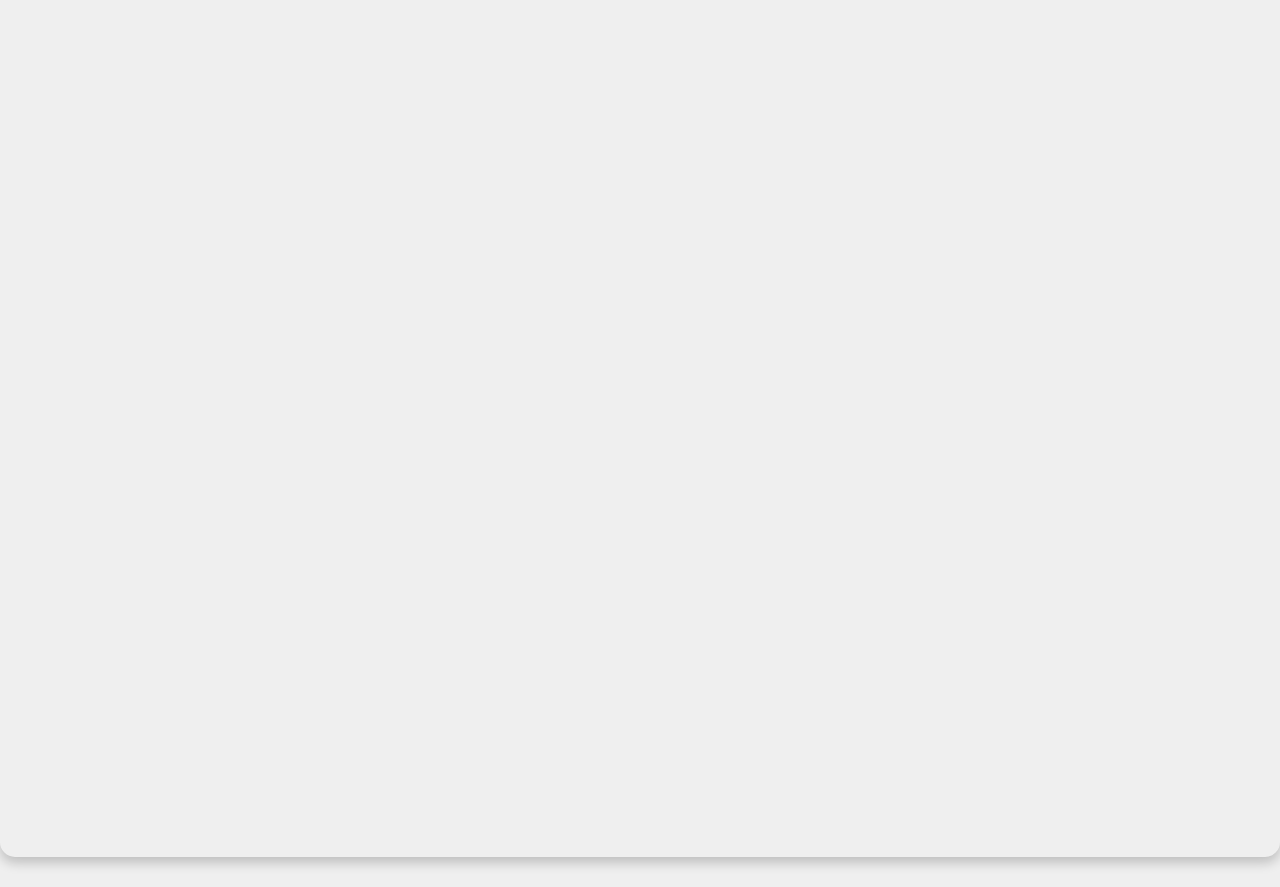
==== commit 7c76acc9: "errores en diseño" ====
--- a/index.html
+++ b/index.html
@@ -69,7 +69,7 @@
     </header>
 
     <main>
-        <section class="cover fade-in" id="inicio">
+        <section class="cover fade-in" id="inicio" style="overflow: hidden;">
             <div class="text__information-cover">
                 <h1>Desarrollo Web y Publicidad Digital</h1>
                 <h2 id="dynamic-text">
@@ -93,7 +93,7 @@
             </div>
         </section>
 
-        <section class="cover2 " id="acerca">
+        <section class="cover2 " id="acerca" style="overflow: hidden;">
             <div class="cover-image">
                 <img src="imagenes/AboutUs.webp" alt="Descripción de la imagen" loading="lazy">
             </div>
@@ -125,7 +125,7 @@
 
         </section>
 
-        <section class="servicios" id="servicios">
+        <section class="servicios" id="servicios" style="overflow: hidden;">
             <!-- Título de la sección -->
             <div class="Services-title fade-in">
                 <h2>Nuestros Servicios</h2>
@@ -192,7 +192,7 @@
             </div>
         </section>
 
-        <section class="projects" id="portafolio">
+        <section class="projects" id="portafolio" style="overflow: hidden;">
             <h2 class="fade-in">Portafolio</h2>
             <h3 class="fade-in">
                 Transformamos tus ideas en soluciones efectivas y creativas.
@@ -276,7 +276,7 @@
             </div>
         </section>
 
-        <section class="contact-section fade-in" id="contacto">
+        <section class="contact-section fade-in" id="contacto" style="overflow: hidden;">
 
             <div class="container">
                 <div class="box-info">
--- a/css/header.css
+++ b/css/header.css
@@ -63,6 +63,7 @@
 html {
     scroll-behavior: smooth;
     overflow-x: hidden;
+    width: 100%;
 }
 
 /* Estilo básico del scroll */
--- a/css/aboutUS.css
+++ b/css/aboutUS.css
@@ -339,3 +339,8 @@
 .language-selector .icon img:hover {
     opacity: 0.8;
 }
+
+.icon img{
+    width: 100%;
+    height: 100%;
+}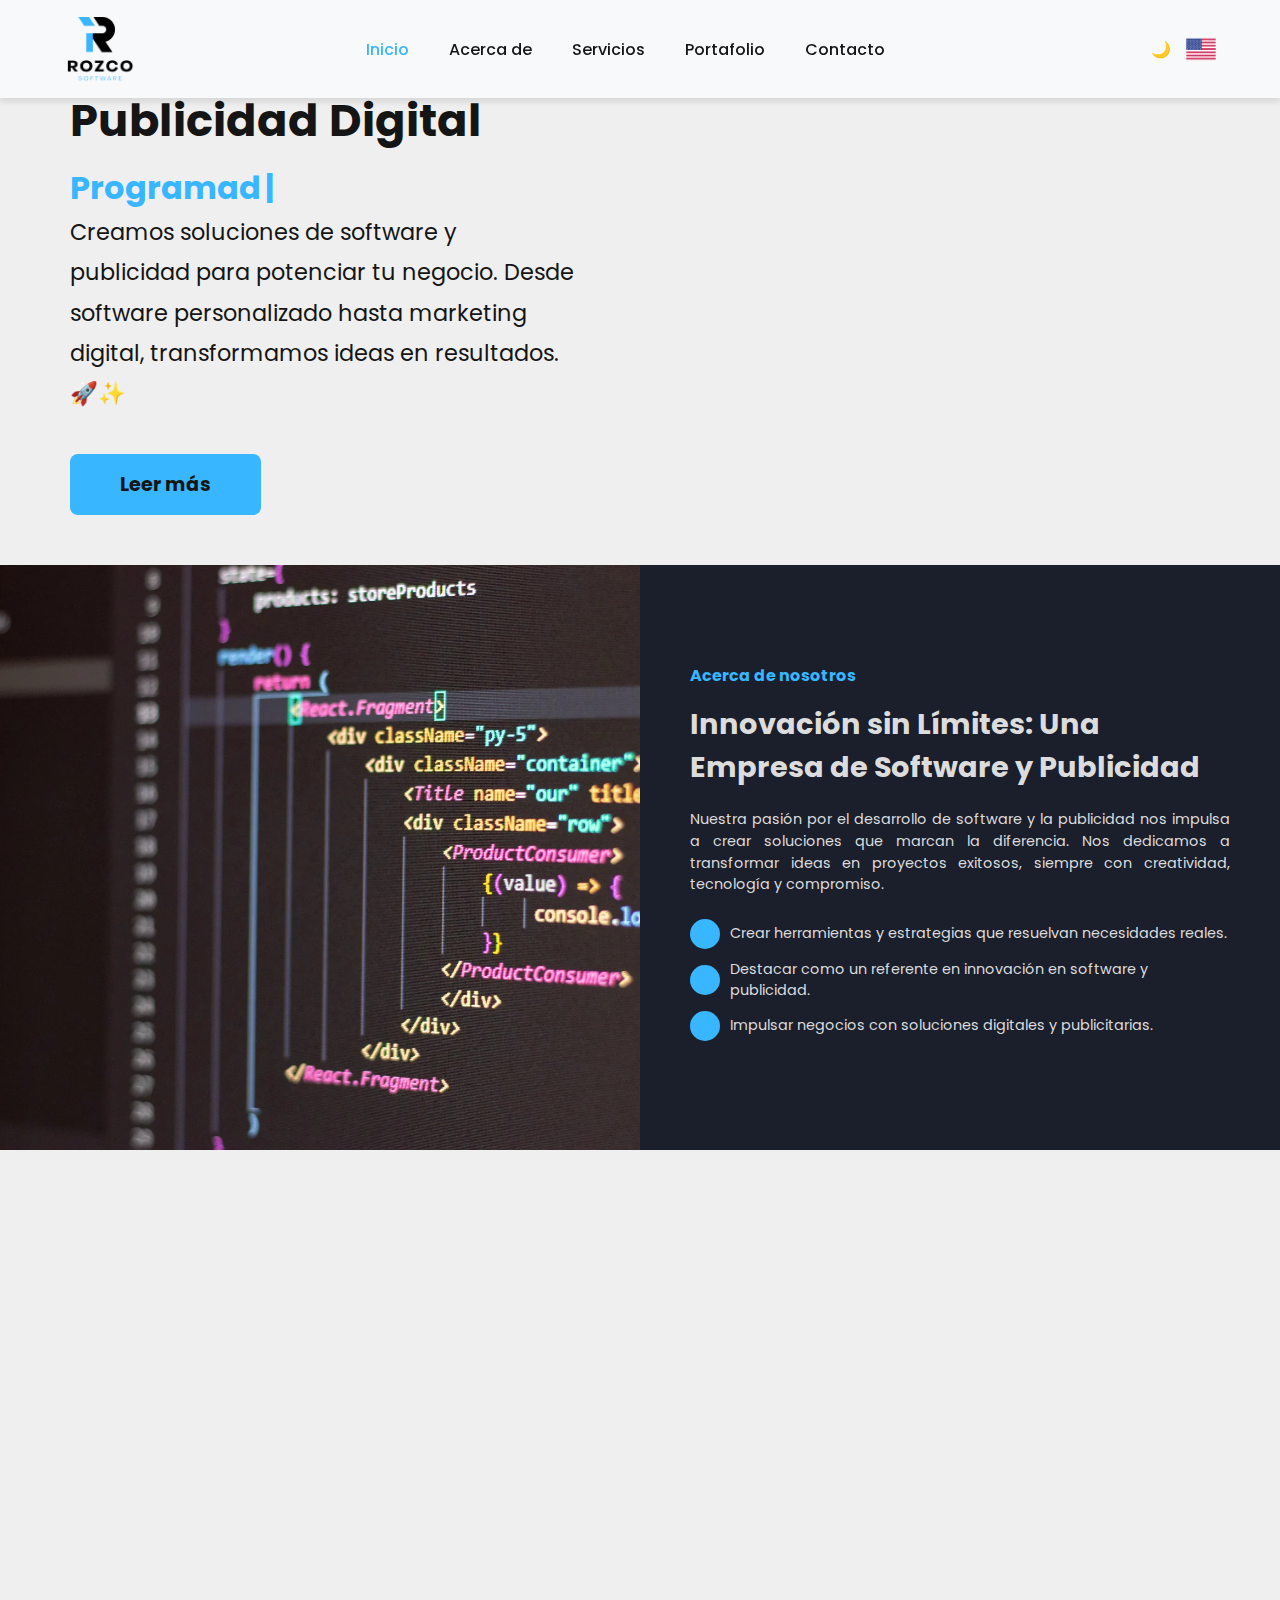
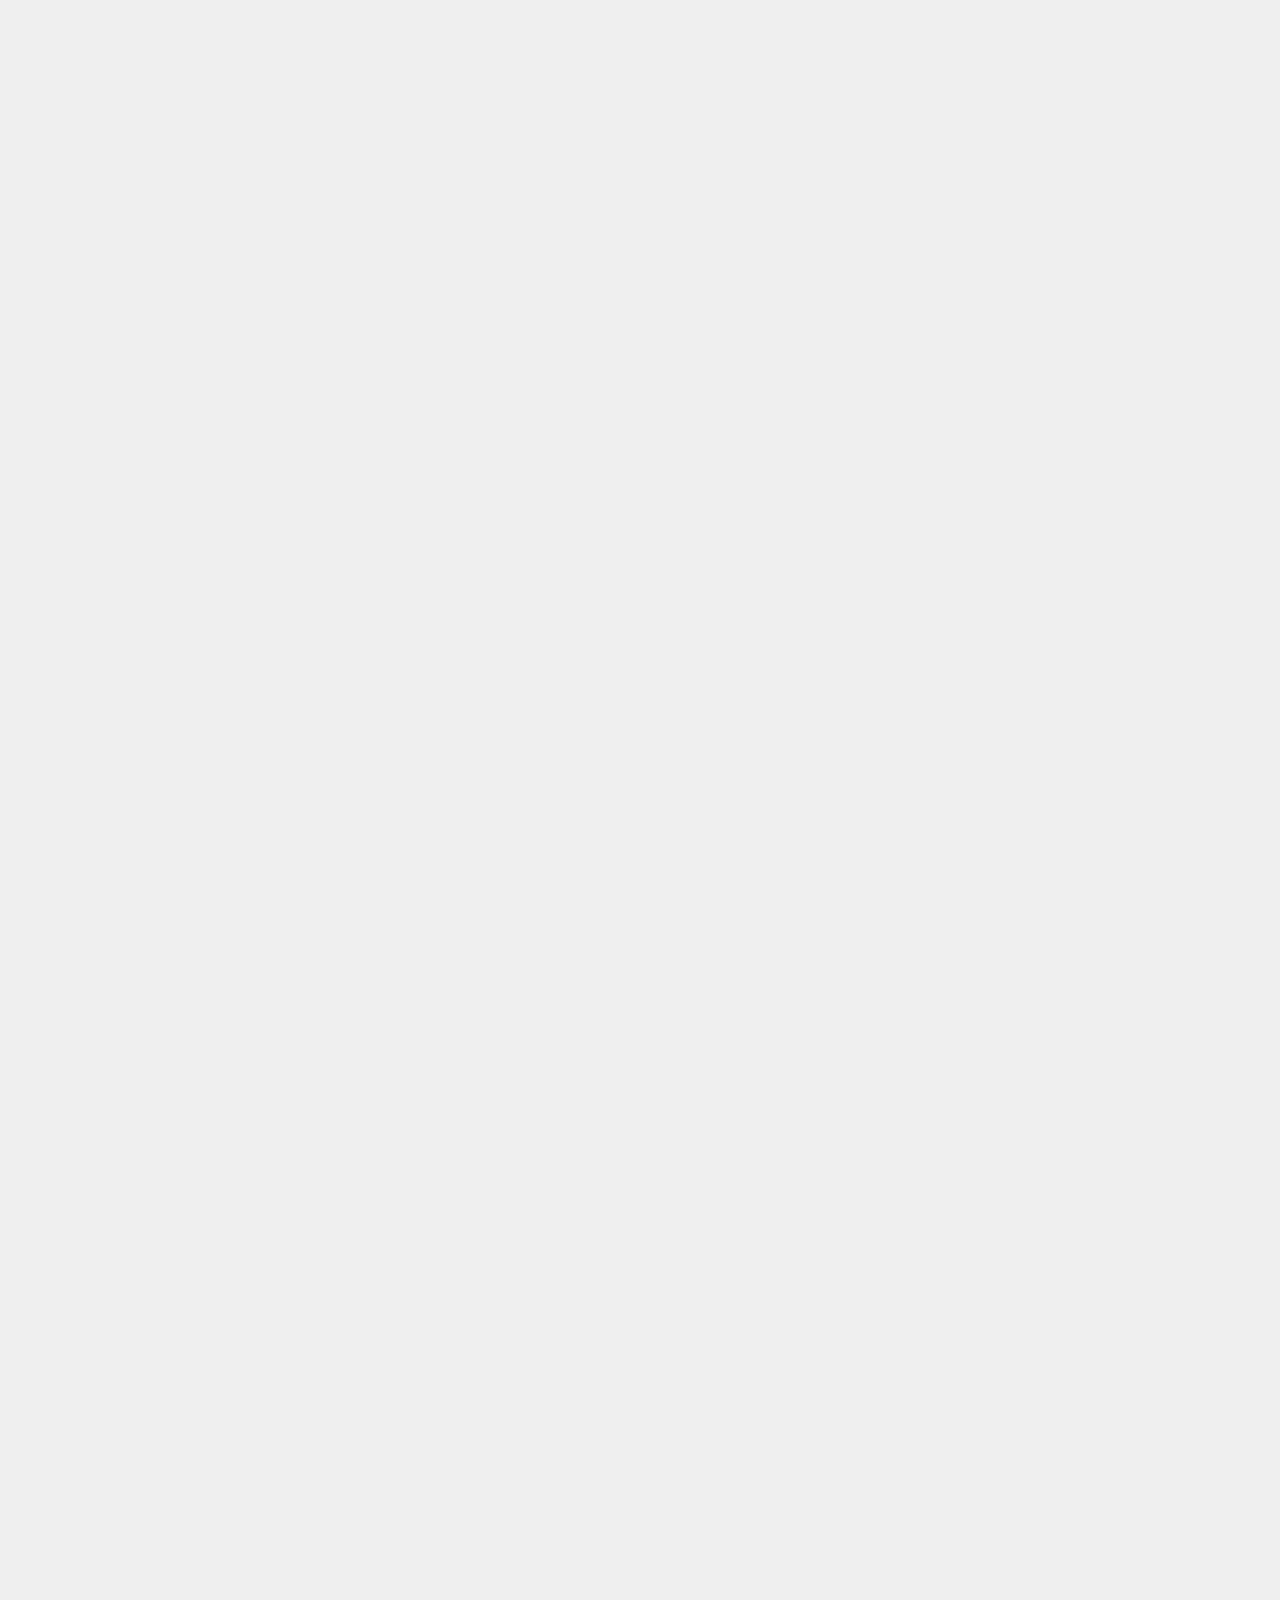
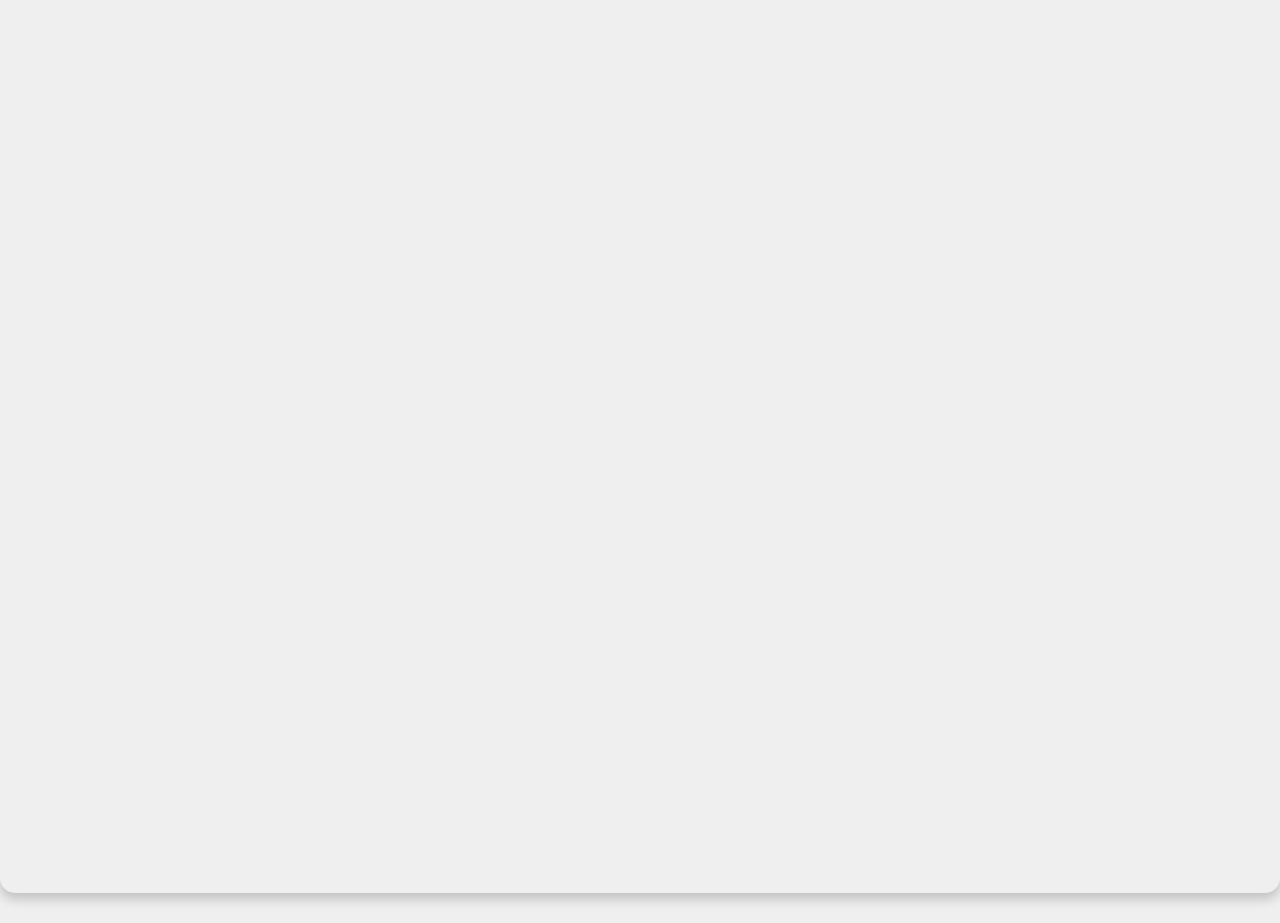
==== commit 7fcefb1b: "nuevo cliente" ====
--- a/index.html
+++ b/index.html
@@ -16,7 +16,6 @@
     <meta property="og:type" content="website" />
     <meta name="twitter:card" content="summary_large_image" />
     <title>ROZCO | Diseño Web, Publicidad y Marketing Digital</title>
-    <link rel="stylesheet" href="css/animations.css">
     <link rel="stylesheet" href="css/header.css">
     <link rel="stylesheet" href="css/main.css">
     <link rel="stylesheet" href="css/aboutUS.css">
@@ -53,23 +52,24 @@
             <a href="https://www.facebook.com/share/HCBfjEnsMLV4E5FF/?mibextid=LQQJ4d" target="_blank" class="icon">
                 <i class="ri-facebook-fill"></i>
             </a>
-            <a href="https://www.instagram.com/rozco_services/profilecard/?igsh=MWUxbWwxZjI0cXY3cg==" target="_blank" class="icon">
+            <a href="https://www.instagram.com/rozco_services/profilecard/?igsh=MWUxbWwxZjI0cXY3cg==" target="_blank"
+                class="icon">
                 <i class="ri-instagram-fill"></i>
             </a>
             <a class="icon" id="theme-toggle" style="background-color: transparent;">
                 🌙
             </a>
-            <div class="language-selector">         
+            <div class="language-selector">
                 <a href="index2.html" class="icon" style="background-color: transparent;">
                     <img src="imagenes/USA.png" alt="EN" id="flag-icon">
                 </a>
-            </div>        
+            </div>
         </div>
         <div class="bx bx-menu" id="menu-icon"></div>
     </header>
 
     <main>
-        <section class="cover fade-in" id="inicio" style="overflow: hidden;">
+        <section class="cover fade-in" id="inicio">
             <div class="text__information-cover">
                 <h1>Desarrollo Web y Publicidad Digital</h1>
                 <h2 id="dynamic-text">
@@ -125,7 +125,7 @@
 
         </section>
 
-        <section class="servicios" id="servicios" style="overflow: hidden;">
+        <section class="servicios" id="servicios">
             <!-- Título de la sección -->
             <div class="Services-title fade-in">
                 <h2>Nuestros Servicios</h2>
@@ -207,6 +207,21 @@
             </div>
             <!-- Tarjetas de Proyectos -->
             <div class="project-grid fade-in">
+                <div class="project-card" data-category="paginas"
+                    data-images="imagenes/Naves/1.png,imagenes/Naves/2.png,imagenes/Naves/3.png">
+                    <img src="imagenes/Naves/1.png" alt="Desarrollo web" loading="lazy">
+                    <h3>Naves Industriales</h3>
+                    <p>Desarrollo de páginas web para tu negocio, ayudándote a establecer una presencia sólida en
+                        internet. Creamos sitios atractivos, funcionales y adaptados a tus necesidades para destacar en
+                        el mundo digital.</p>
+                    <div class="tools">
+                        <span>Wordpress</span> |
+                        <a href="https://subdominio.rozcodev.com/" target="_blank" rel="noopener noreferrer" class="link">
+                            https://subdominio.rozcodev.com/
+                        </a>
+                    </div>
+                </div>
+
                 <!-- Proyecto 1 -->
                 <div class="project-card" data-category="web"
                     data-images="imagenes/KOUTILAB/koutilab-1.png,imagenes/KOUTILAB/koutilab-2.png,imagenes/KOUTILAB/koutilab-3.png">
@@ -286,17 +301,21 @@
                         <p><i class="ri-mail-fill"></i> contacto@rozcodev.com</p>
                     </div>
                     <div class="links">
-                        <a href="https://www.facebook.com/share/HCBfjEnsMLV4E5FF/?mibextid=LQQJ4d"><i class="ri-facebook-fill"></i></a>
-                        <a href="https://www.instagram.com/rozco_services/profilecard/?igsh=MWUxbWwxZjI0cXY3cg=="><i class="ri-instagram-line"></i></a>
+                        <a href="https://www.facebook.com/share/HCBfjEnsMLV4E5FF/?mibextid=LQQJ4d"><i
+                                class="ri-facebook-fill"></i></a>
+                        <a href="https://www.instagram.com/rozco_services/profilecard/?igsh=MWUxbWwxZjI0cXY3cg=="><i
+                                class="ri-instagram-line"></i></a>
                     </div>
                 </div>
                 <form id="contactForm">
                     <div class="input-box">
-                        <input type="text" id="name" name="name" placeholder="Nombre y apellido" required autocomplete="name">
+                        <input type="text" id="name" name="name" placeholder="Nombre y apellido" required
+                            autocomplete="name">
                         <i class="ri-user-fill"></i>
                     </div>
                     <div class="input-box">
-                        <input type="email" id="email" name="email" required placeholder="Correo electrónico" autocomplete="email">
+                        <input type="email" id="email" name="email" required placeholder="Correo electrónico"
+                            autocomplete="email">
                         <i class="ri-mail-fill"></i>
                     </div>
                     <div class="input-box">
@@ -304,10 +323,11 @@
                         <i class="ri-edit-2-fill"></i>
                     </div>
                     <div class="input-box">
-                        <textarea id="message" name="message" placeholder="Escribe tu mensaje..." autocomplete="off"></textarea>
+                        <textarea id="message" name="message" placeholder="Escribe tu mensaje..."
+                            autocomplete="off"></textarea>
                     </div>
                     <button type="submit" value="enviar">Enviar mensaje</button>
-                </form>                
+                </form>
                 <div id="formMessage"></div>
             </div>
 
@@ -334,4 +354,5 @@
     <script src="js/main.js"></script>
     <script src="https://unpkg.com/@dotlottie/player-component@2.7.12/dist/dotlottie-player.mjs" type="module"></script>
 </body>
+
 </html>--- a/css/main.css
+++ b/css/main.css
@@ -176,3 +176,67 @@
         max-width: 100%;
     }
 }
+
+/*Animaciones-------------------------------*/
+/* Fade-in desde abajo */
+.fade-in {
+    opacity: 0;
+    transform: translateY(30px); /* Un movimiento un poco mayor */
+    transition: opacity 2.5s ease-in-out, transform 2.5s ease-in-out; /* Duración más larga */
+  }
+  
+  /* Clase activa cuando el elemento es visible */
+  .fade-in.show {
+    opacity: 1;
+    transform: translateY(0); /* Retorna a su posición original */
+  }
+
+ /* Fade-in desde la izquierda */
+.face-left {
+    opacity: 0;
+    transform: translateX(-150px); /* Sale más lejos desde la izquierda */
+    transition: opacity 1.7s ease-in-out, transform 1.7s cubic-bezier(0.42, 0, 0.58, 1); /* Transición más suave y larga */
+  }
+  
+  .face-left.show {
+    opacity: 1;
+    transform: translateX(0); /* Vuelve a la posición original */
+  }
+  
+  
+  /* Fade-in desde la derecha */
+  .face-right {
+    opacity: 0;
+    transform: translateX(+150px);
+    transition: opacity 1.7s ease-in-out, transform 1.7s cubic-bezier(0.42, 0, 0.58, 1); /* Transición más suave y larga */
+  }/**/
+  
+  .face-right.show {
+    opacity: 1;
+    transform: translateX(0);
+  }
+  
+  /* Aparición con escala (zoom-in) */
+  .zoom-in {
+    opacity: 0;
+    transform: scale(0.8);
+    transition: opacity 3s ease-in-out, transform 3s ease-in-out; /* Más lento */
+  }
+  
+  .zoom-in.show {
+    opacity: 1;
+    transform: scale(1);
+  }
+  
+  /* Aparecer desde abajo */
+  .slide-up {
+    opacity: 0;
+    transform: translateY(150px);
+    transition: opacity 1.7s ease-in-out, transform 1.7s ease-in-out; /* Duración más lenta */
+  }
+  
+  .slide-up.show {
+    opacity: 1;
+    transform: translateY(0);
+  }
+  --- a/css/projects.css
+++ b/css/projects.css
@@ -118,6 +118,9 @@
     color: var(--cards-text);
 }
 
+.link{
+    color: var(--cards-text);
+}
 .project-card:hover {
     transform: translateY(-10px);
     box-shadow: 0 6px 12px rgba(0, 212, 255, 0.3);
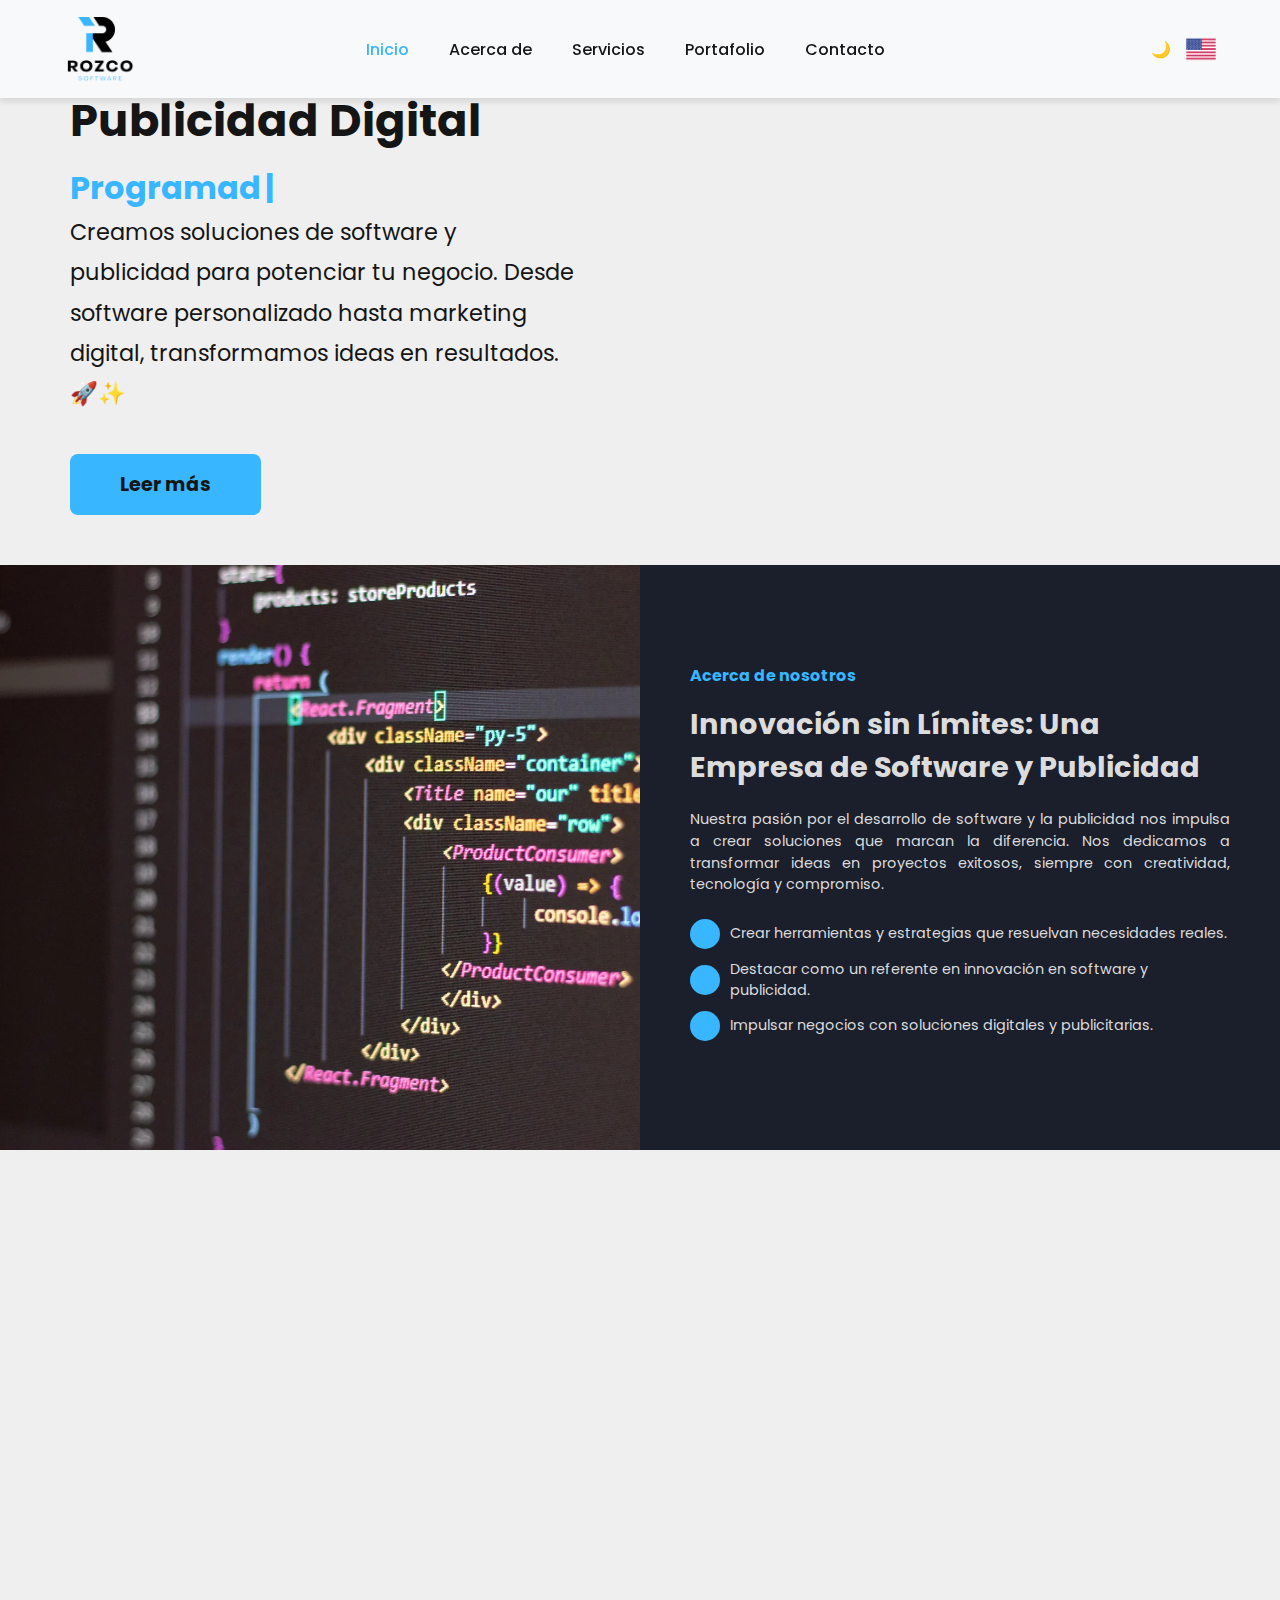
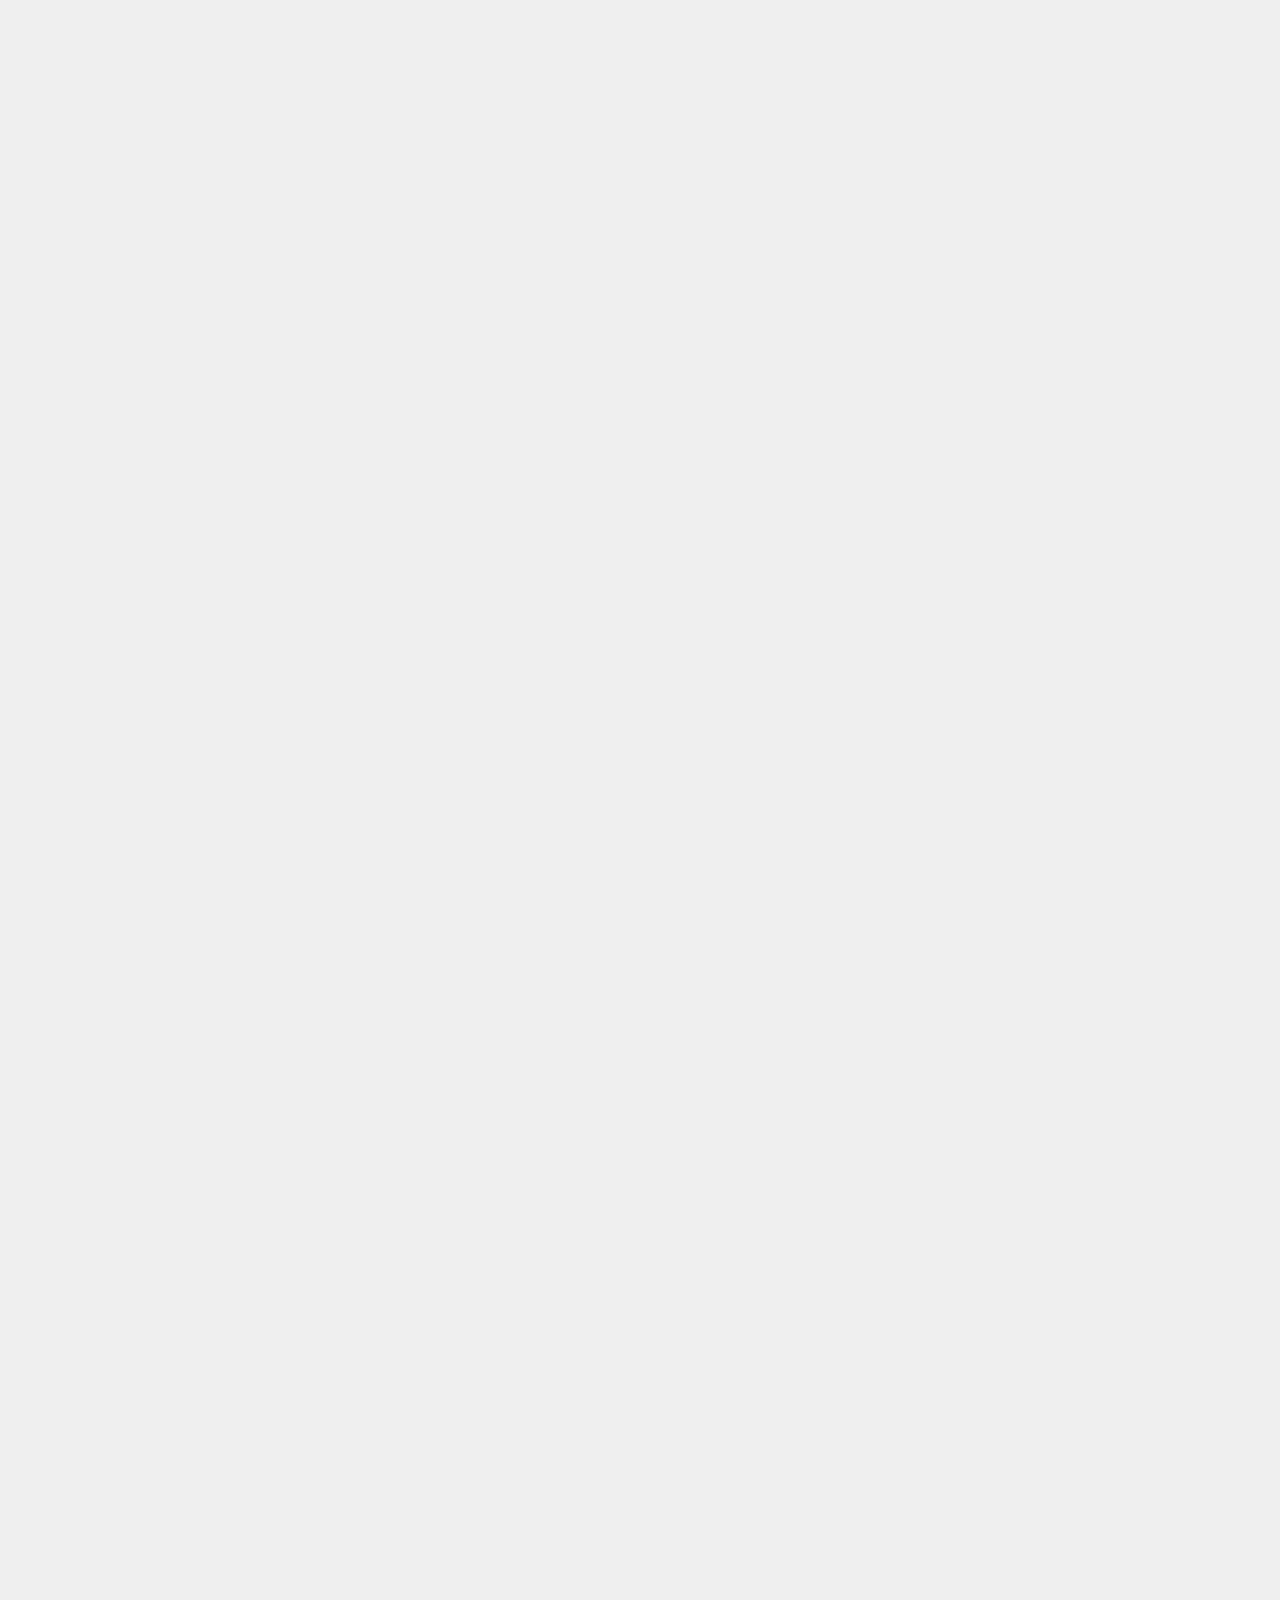
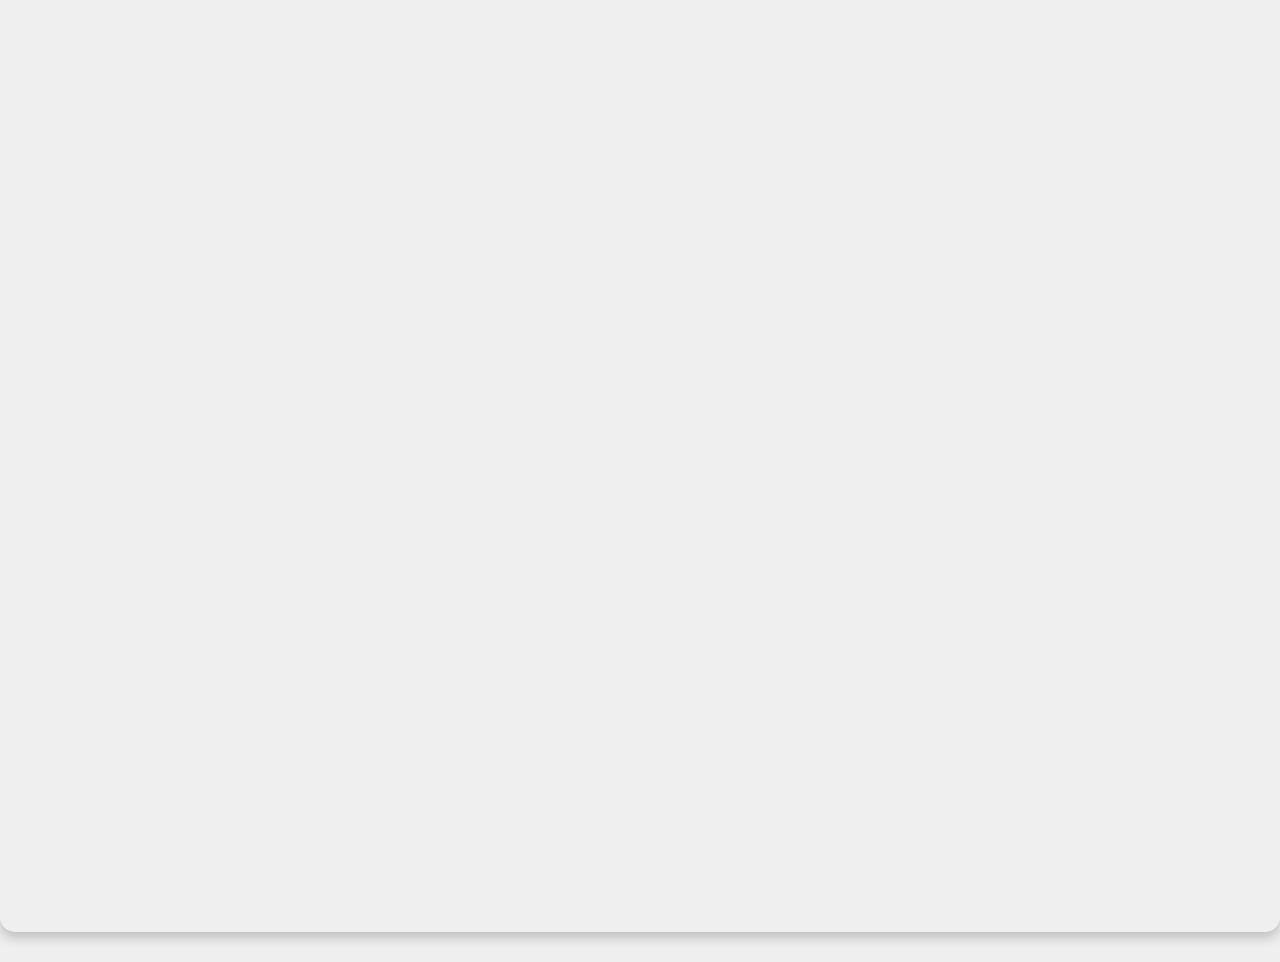
==== commit d948ff51: "cambios de modal" ====
--- a/index.html
+++ b/index.html
@@ -29,7 +29,7 @@
     <link
         href="https://fonts.googleapis.com/css2?family=Poppins:ital,wght@0,200;0,300;0,400;0,500;0,600;1,200&display=swap"
         rel="stylesheet">
-    <link rel="icon" href="imagenes/ICON.png" type="image/x-icon">
+    <link rel="icon" href="images/favicon.ico" type="image/x-icon">
 </head>
 
 <body>
@@ -142,7 +142,7 @@
                         </div>
                     </div>
                     <div class="card-content">
-                        <h3>Desarrollo de Sistemas Web Personalizados</h3>
+                        <h2>Desarrollo de Sistemas Web Personalizados</h2>
                         <p>Aplicaciones a medida para la gestión de locales, gimnasios, inventarios, y más. </p>
 
                     </div>
@@ -157,7 +157,7 @@
                         </div>
                     </div>
                     <div class="card-content">
-                        <h3>Diseño de Páginas Web Estáticas</h3>
+                        <h2>Diseño de Páginas Web Estáticas</h2>
                         <p>Creamos sitios web elegantes y funcionales para dar presencia digital a tu negocio. </p>
                     </div>
                 </div>
@@ -171,7 +171,7 @@
                         </div>
                     </div>
                     <div class="card-content">
-                        <h3>Soporte y Mantenimiento Web</h3>
+                        <h2>Soporte y Mantenimiento Web</h2>
                         <p>Nos encargamos de que tu plataforma web esté siempre actualizada y segura. </p>
                     </div>
                 </div>
@@ -185,7 +185,7 @@
                         </div>
                     </div>
                     <div class="card-content">
-                        <h3>Creación de Flyers y Posters</h3>
+                        <h2>Creación de Flyers y Posters</h2>
                         <p>Diseños impactantes que transmiten tu mensaje y refuerzan tu identidad de marca. </p>
                     </div>
                 </div>
@@ -225,7 +225,7 @@
                 <!-- Proyecto 1 -->
                 <div class="project-card" data-category="web"
                     data-images="imagenes/KOUTILAB/koutilab-1.png,imagenes/KOUTILAB/koutilab-2.png,imagenes/KOUTILAB/koutilab-3.png">
-                    <img src="imagenes/KOUTILAB/koutilab-1.png" alt="Proyecto Web" loading="lazy">
+                    <img src="imagenes/KOUTILAB/koutilab-1.png" alt="Proyecto Web">
                     <h3>KOUTILAB</h3>
                     <p>Desarrollamos nuevas funcionalidades para la plataforma y trabajamos en el diseño visual,
                         asegurando una experiencia de usuario moderna y atractiva.</p>
@@ -236,7 +236,7 @@
                 <!-- Proyecto 2 -->
                 <div class="project-card" data-category="web"
                     data-images="imagenes/WIDO/wido-1.png,imagenes/WIDO/wido-2.png,imagenes/WIDO/wido-3.png">
-                    <img src="imagenes/WIDO/wido-1.png" alt="Wido proyecto web" loading="lazy">
+                    <img src="imagenes/WIDO/wido-1.png" alt="Wido proyecto web">
                     <h3>WIDO</h3>
                     <p>Realizamos el rediseño completo de la plataforma, mejorando la interfaz y corrigiendo
                         funcionalidades clave para optimizar su desempeño.</p>
@@ -247,7 +247,7 @@
                 <!-- Proyecto 3 -->
                 <div class="project-card" data-category="web"
                     data-images="imagenes/GYM/gym-1.png,imagenes/GYM/gym-2.png,imagenes/GYM/gym-3.png">
-                    <img src="imagenes/GYM/gym-1.png" alt="Gym proyect" loading="lazy">
+                    <img src="imagenes/GYM/gym-1.png" alt="Gym proyect">
                     <h3>Sistema GYM</h3>
                     <p>Creamos un sistema web personalizado para gimnasios que permite registrar clientes, gestionar
                         paquetes, asignarlos a usuarios, llevar un control de asistencias y visualizar datos mediante
@@ -259,7 +259,7 @@
                 <!-- Proyecto 4 -->
                 <div class="project-card" data-category="app"
                     data-images="imagenes/JEWELRY/jewelry-1.png,imagenes/JEWELRY/jewelry-2.png,imagenes/JEWELRY/jewelry-3.png">
-                    <img src="imagenes/JEWELRY/jewelry-1.png" alt="Aplicación Móvil" loading="lazy">
+                    <img src="imagenes/JEWELRY/jewelry-1.png" alt="Aplicación Móvil">
                     <h3>Aplicacion Jewelry</h3>
                     <p>Desarrollamos una aplicación que permite a los clientes explorar los productos disponibles en la
                         tienda, con detalles completos de sus características. Por el lado administrativo, implementamos
@@ -279,7 +279,7 @@
                 <!-- Proyecto 4 -->
                 <div class="project-card" data-category="contenido"
                     data-images="imagenes/CONTENIDO/contenido-1.png,imagenes/CONTENIDO/contenido-2.png,imagenes/CONTENIDO/contenido-3.png,imagenes/CONTENIDO/contenido-4.png, imagenes/CONTENIDO/contenido-5.png">
-                    <img src="imagenes/CONTENIDO/contenido-1.png" alt="Contenido" loading="lazy">
+                    <img src="imagenes/CONTENIDO/contenido-1.png" alt="Contenido">
                     <h3>Contenido</h3>
                     <p>Diseñamos flyers impactantes y creativos para promocionar productos y servicios, destacando la
                         identidad de marca y atrayendo la atención de los clientes potenciales. Nuestros diseños
